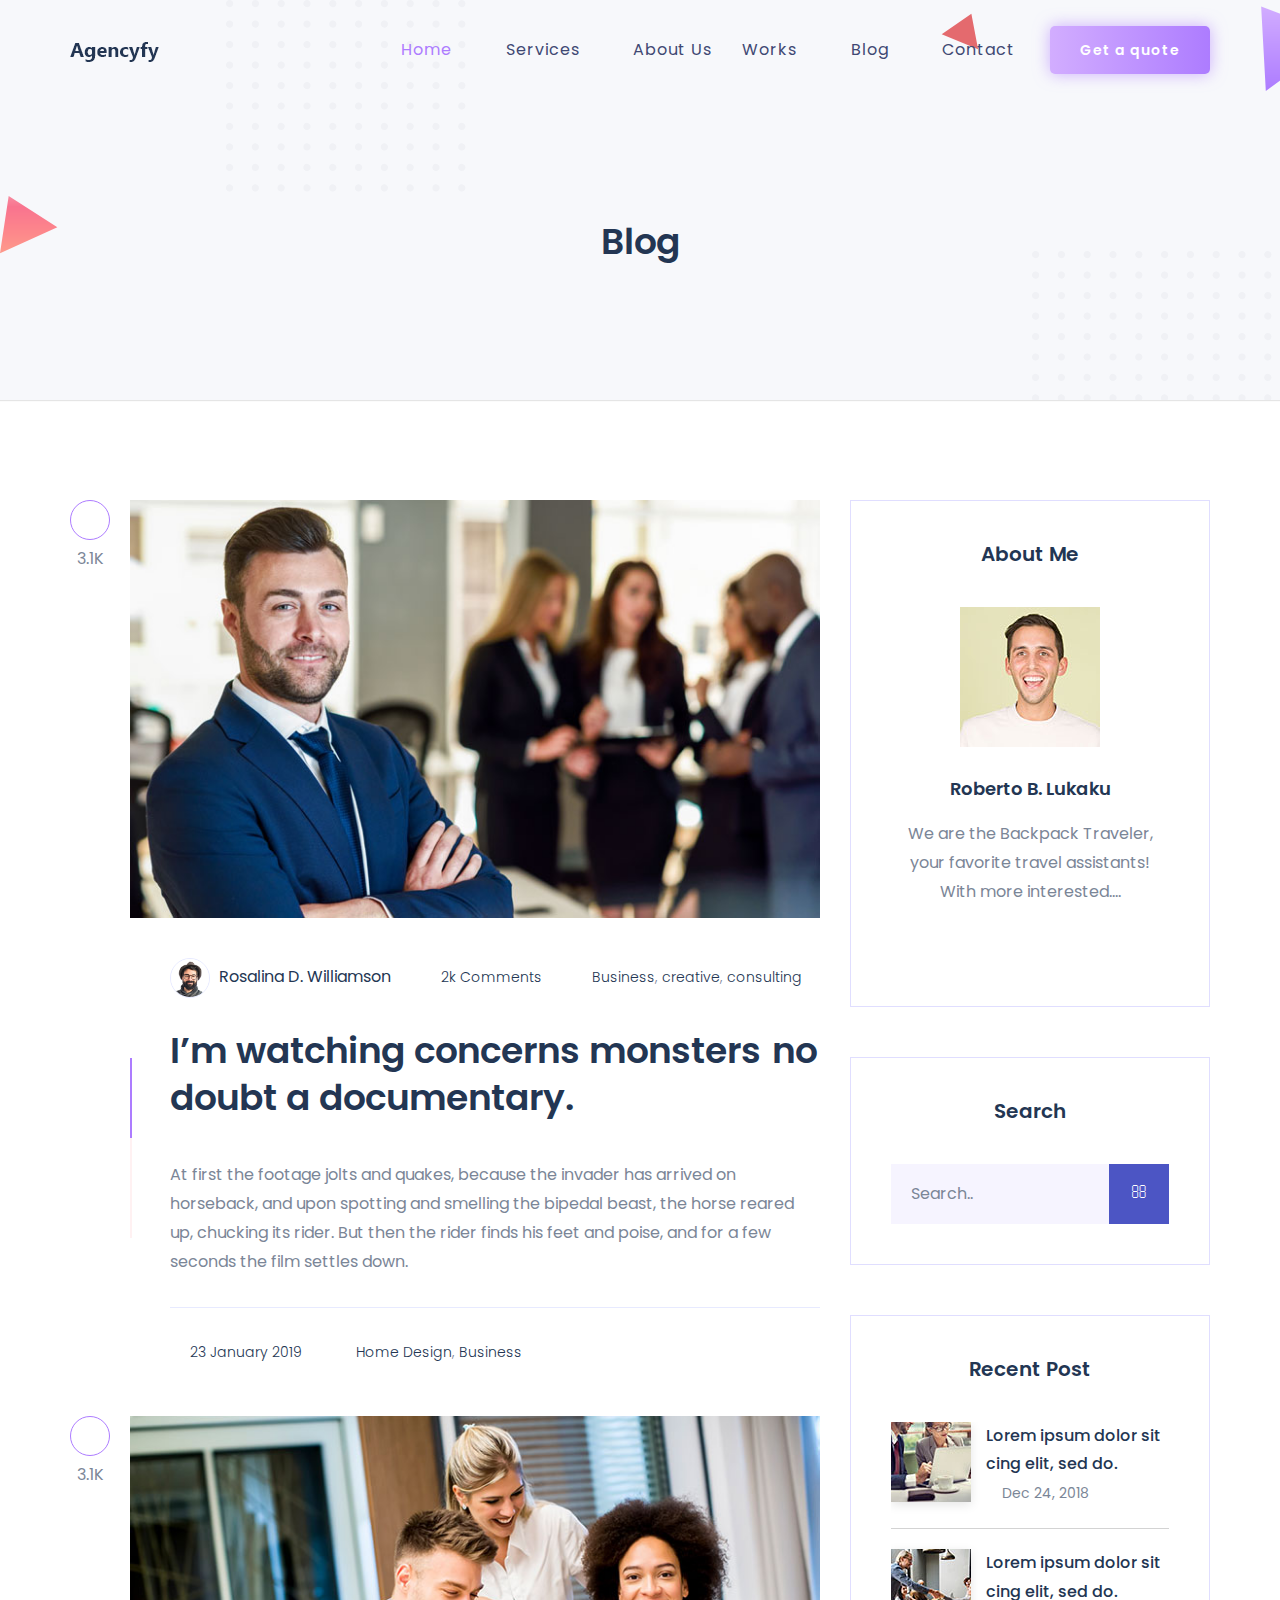
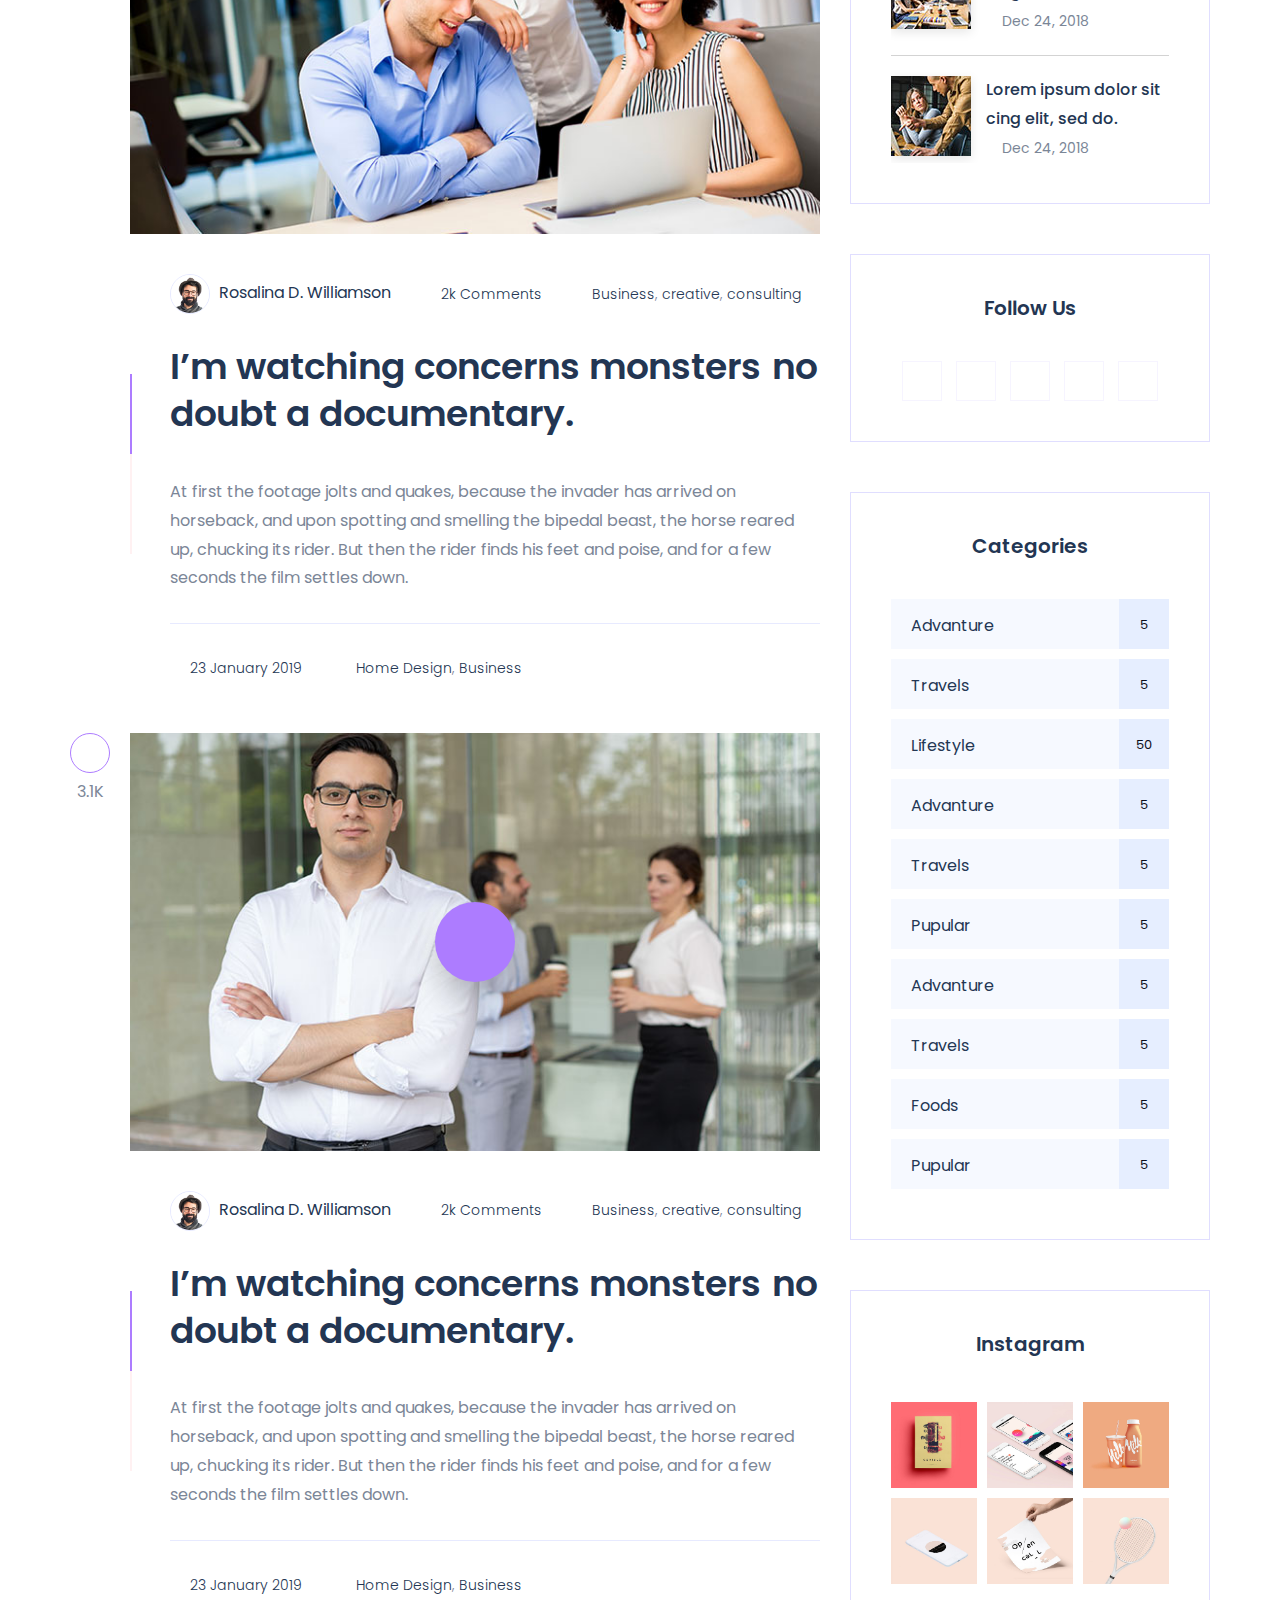
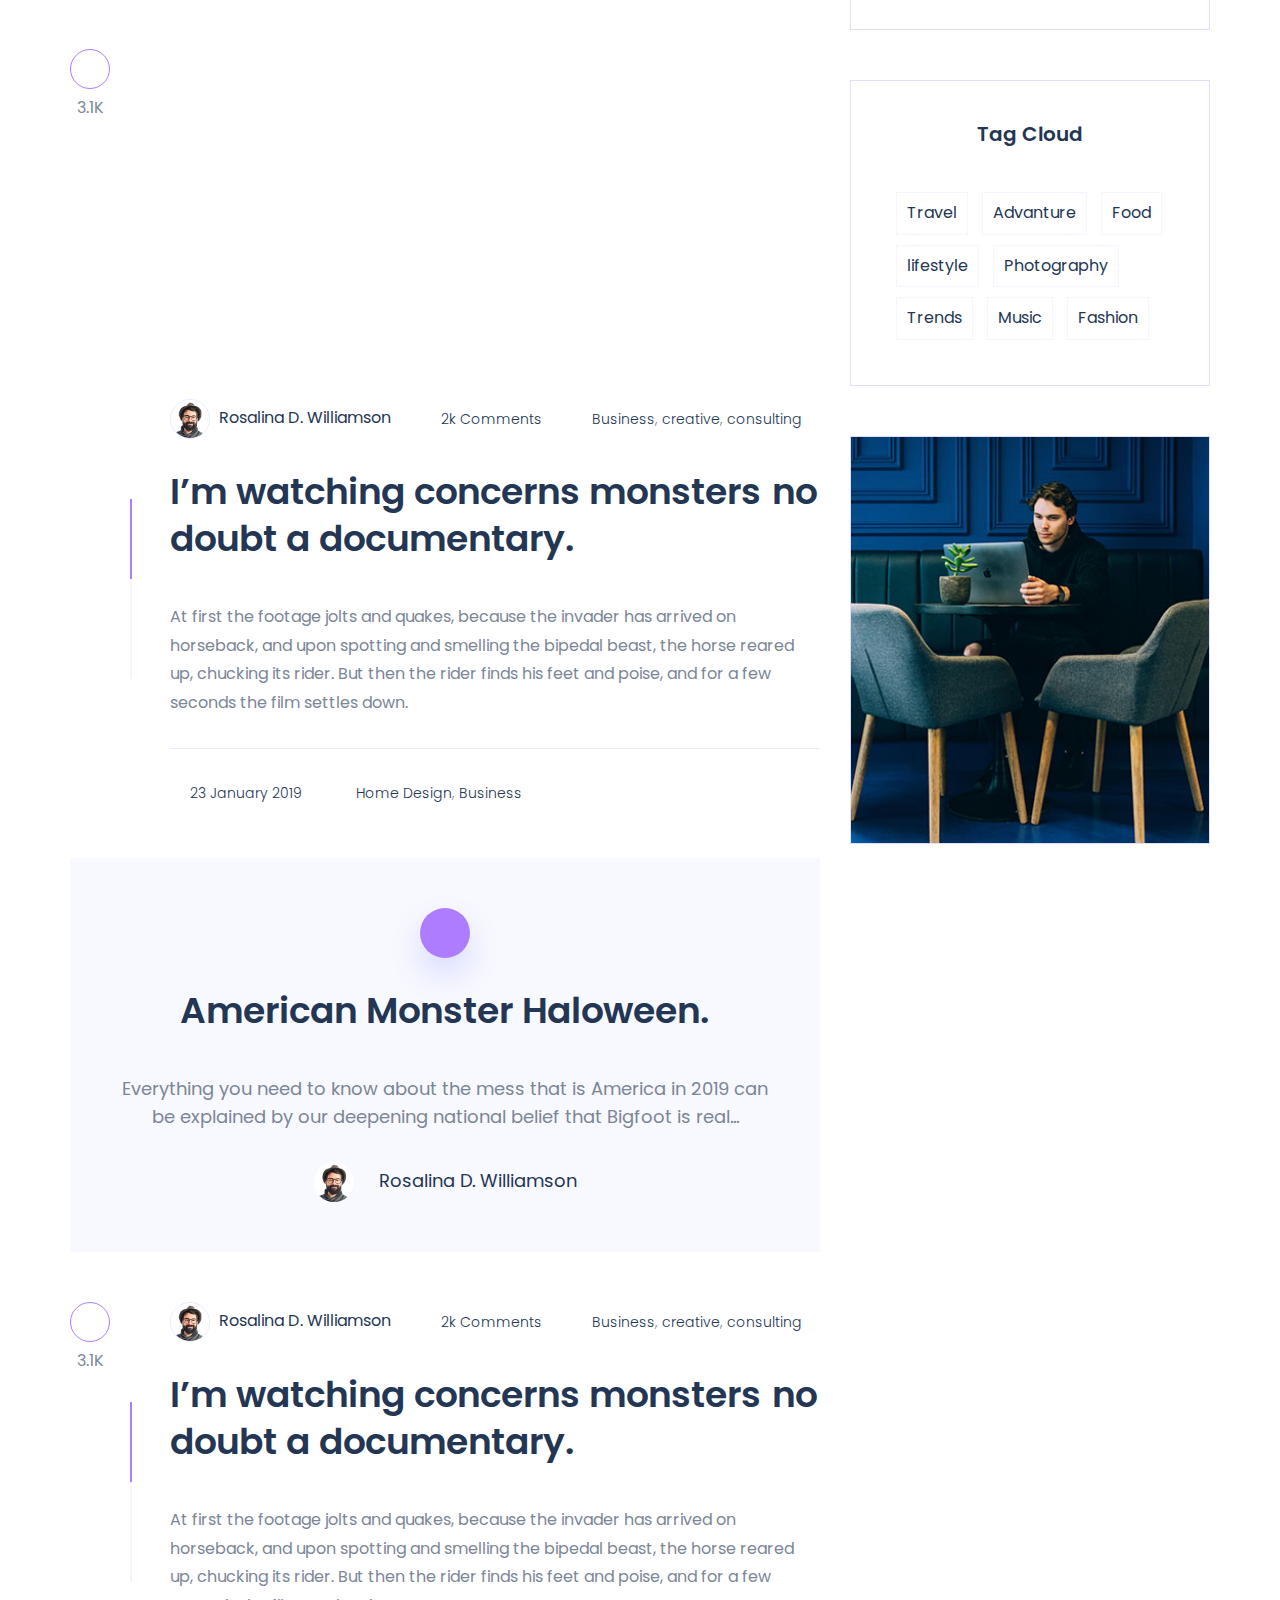
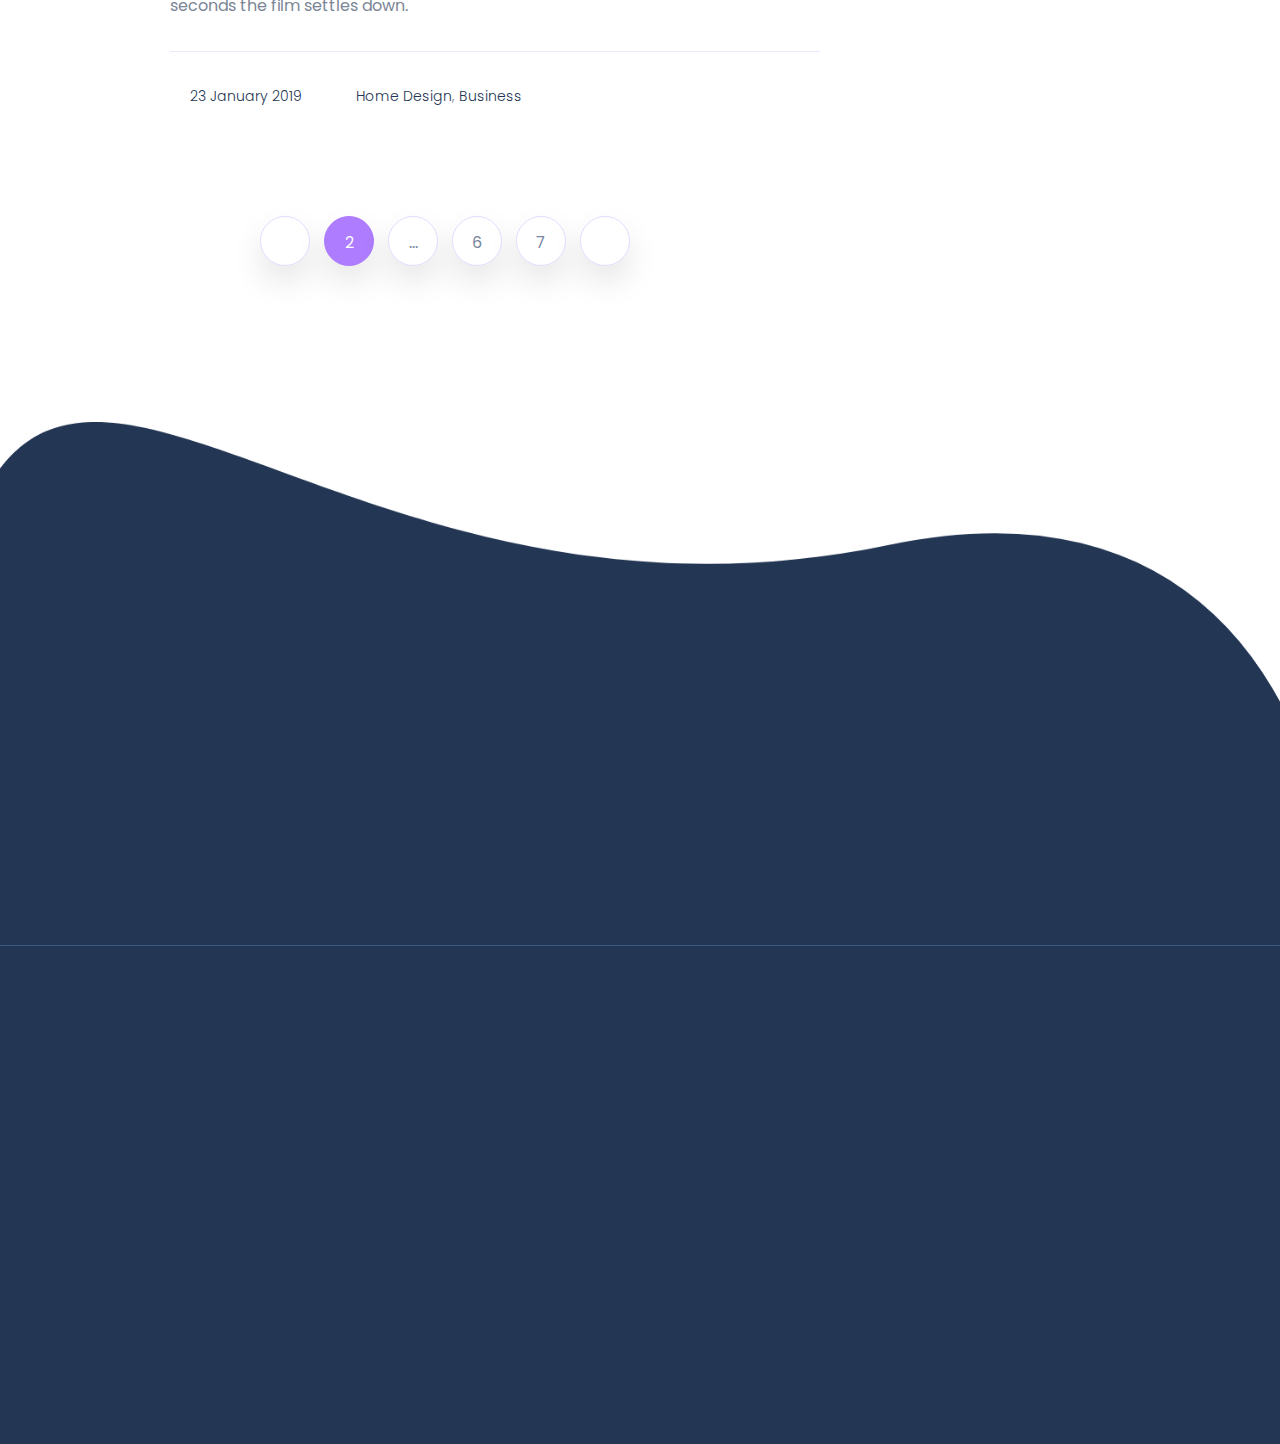
==== blog.html @ 2777ad52 "first commit" ====
<!DOCTYPE html>
<!--[if lt IE 7]>      <html class="no-js lt-ie9 lt-ie8 lt-ie7" lang=""> <![endif]-->
<!--[if IE 7]>         <html class="no-js lt-ie9 lt-ie8" lang=""> <![endif]-->
<!--[if IE 8]>         <html class="no-js lt-ie9" lang=""> <![endif]-->
<!--[if gt IE 8]><!-->
<html class="no-js" lang="zxx">
<!--<![endif]-->

<head>
    <!--====== USEFULL META ======-->
    <meta charset="UTF-8">
    <meta http-equiv="X-UA-Compatible" content="IE=edge">
    <meta name="viewport" content="width=device-width, initial-scale=1">
    <meta name="description" content="Agencyfy is a html template for agency and business consulting" />
    <meta name="keywords" content="Agency, Landing, Business, Onepage, Html" />

    <!--====== TITLE TAG ======-->
    <title>AgencyFy Agency Html5 Template</title>

    <!--====== FAVICON ICON =======-->
    <link rel="shortcut icon" type="image/ico" href="assets/img/favicon.png" />

    <!--====== STYLESHEETS ======-->
    <link href="assets/css/plugins.css" rel="stylesheet">
    <link href="assets/css/icons.css" rel="stylesheet">
    <link href="assets/css/theme.css" rel="stylesheet">
    <link href="assets/css/blog-and-pages2.css" rel="stylesheet">

    <!--====== MAIN STYLESHEETS ======-->
    <link href="style.css" rel="stylesheet">
    <link href="assets/css/responsive.css" rel="stylesheet">

    <script src="assets/js/vendor/modernizr-2.8.3.min.js"></script>
    <!--[if lt IE 9]>
        <script src="//oss.maxcdn.com/html5shiv/3.7.2/html5shiv.min.js"></script>
        <script src="//oss.maxcdn.com/respond/1.4.2/respond.min.js"></script>
        <![endif]-->
</head>

<body data-spy="scroll" data-target=".mainmenu-area" data-offset="90">

    <!--[if lt IE 8]>
        <p class="browserupgrade">You are using an <strong>outdated</strong> browser. Please <a href="http://browsehappy.com/">upgrade your browser</a> to improve your experience.</p>
    <![endif]-->

    <!--- PRELOADER -->
    <div class="preeloader">
        <div class="preloader-spinner"></div>
    </div>

    <!--SCROLL TO TOP-->
    <a href="blog.html#scroolup" class="scrolltotop"><i class="fa fa-long-arrow-up"></i></a>

    <!--START TOP AREA-->
    <header class="top-area single-page" id="home">
        <div class="header-top-area" id="scroolup">
            <!--MAINMENU AREA-->
            <div class="mainmenu-area" id="mainmenu-area">
                <div class="mainmenu-area-bg"></div>
                <nav class="navbar">
                    <div class="container">
                        <div class="navbar-header">
                            <a class="navbar-brand" href="blog.html#home"><img src="assets/img/logo.png" alt="logo"></a>
                        </div>
                        <div class="menu-warapper">
                            <div class="header-action-button hidden-sm hidden-xs">
                                <a href="blog.html#" class="get-start">Get a quote</a>
                            </div>
                            <div id="main-nav" class="stellarnav">
                                <ul id="nav" class="nav navbar-nav pull-right">
                                    <li class="active"><a href="index.html#home">Home</a>
                                        <ul>
                                            <li><a href="index.html">Home Version 1</a></li>
                                            <li><a href="index-2.html">Home Version 2</a></li>
                                            <li><a href="index-3.html">Home Version 3</a></li>
                                        </ul>
                                    </li>
                                    <li><a href="index.html#features">Services</a>
                                        <ul>
                                            <li><a href="service-details.html">Service Details</a></li>
                                        </ul>
                                    </li>
                                    <li><a href="index.html#about">About Us</a></li>
                                    <li><a href="index.html#portfolio">Works</a>
                                        <ul>
                                            <li><a href="single-portfolio.html">Portfolio Single</a></li>
                                        </ul>
                                    </li>
                                    <li><a href="blog.html">Blog</a>
                                        <ul>
                                            <li><a href="blog.html">Blog</a></li>
                                            <li><a href="single-blog.html">Single Blog</a></li>
                                        </ul>
                                    </li>
                                    <li><a href="contact.html">Contact</a></li>
                                </ul>
                            </div>
                        </div>
                    </div>
                </nav>
            </div>
            <!--END MAINMENU AREA END-->
        </div>
        <div class="barner-area">
            <div class="area-bg"></div>
            <div class="container">
                <div class="row">
                    <div class="col-md-12">
                        <div class="barner-text">
                            <h1>Blog</h1>
                        </div>
                    </div>
                </div>
            </div>
        </div>
    </header>
    <!--END TOP AREA-->

    <!--BLOG AREA-->
    <section class="content-area section-padding" id="news">
        <div class="container">
            <div class="row">
                <div class="col-md-8 col-lg-8 col-sm-12 col-xs-12">
                    <div class="single-post-item format-standard mb50">
                        <div class="post-social-share-and-like-count">
                            <div class="like-count">
                                <a href="blog.html#"><i class="fa fa-heart-o"></i></a>
                                <p>3.1K</p>
                            </div>
                            <ul>
                                <li><a class="facebook" href="blog.html#"><i class="fa fa-facebook"></i></a></li>
                                <li><a class="twitter" href="blog.html#"><i class="fa fa-twitter"></i></a></li>
                                <li><a class="youtube" href="blog.html#"><i class="fa fa-youtube"></i></a></li>
                                <li><a class="soundcloud" href="blog.html#"><i class="fa fa-soundcloud"></i></a></li>
                            </ul>
                        </div>
                        <div class="post-media">
                            <a href="single-blog.html"><img src="assets/img/blog/blog_7.jpg" alt=""></a>
                        </div>
                        <div class="post-details">
                            <div class="post-top-meta">
                                <div class="post-author">
                                    <a href="blog.html#"><img src="assets/img/blog/avatar.jpg" alt=""></a>
                                    <a href="blog.html#">Rosalina D. Williamson</a>
                                </div>
                                <div class="meta-comment-tag">
                                    <ul>
                                        <li><i class="fa fa-comments-o"></i><a href="blog.html#">2k Comments</a></li>
                                        <li><i class="fa fa-tags"></i><a href="blog.html#">Business</a>,<a href="blog.html#">creative</a>,<a href="blog.html#">consulting</a></li>
                                    </ul>
                                </div>
                            </div>
                            <h2 class="post-title"><a href="single-blog.html">I’m watching concerns monsters  no doubt a documentary.</a></h2>
                            <p>At first the footage jolts and quakes, because the invader has arrived on horseback, and upon spotting and smelling the bipedal beast, the horse reared up, chucking its rider. But then the rider finds his feet and poise, and for a few seconds the film settles down.</p>
                            <div class="post-date-and-category">
                                <ul>
                                    <li><i class="fa fa-calendar"></i> <a href="blog.html#">23 January 2019</a></li>
                                    <li><i class="fa fa-bookmark-o"></i> <a href="blog.html#">Home Design</a>,<a href="blog.html#">Business</a></li>
                                </ul>
                            </div>
                        </div>
                    </div>
                    <div class="single-post-item format-gallery mb50">
                        <div class="post-social-share-and-like-count">
                            <div class="like-count">
                                <a href="blog.html#"><i class="fa fa-heart-o"></i></a>
                                <p>3.1K</p>
                            </div>
                            <ul>
                                <li><a class="facebook" href="blog.html#"><i class="fa fa-facebook"></i></a></li>
                                <li><a class="twitter" href="blog.html#"><i class="fa fa-twitter"></i></a></li>
                                <li><a class="youtube" href="blog.html#"><i class="fa fa-youtube"></i></a></li>
                                <li><a class="soundcloud" href="blog.html#"><i class="fa fa-soundcloud"></i></a></li>
                            </ul>
                        </div>
                        <div class="post-media posts-gallery relative">
                            <a href="single-blog.html"><img src="assets/img/blog/blog_8.jpg" alt=""></a>
                            <a href="single-blog.html"><img src="assets/img/blog/blog_9.jpg" alt=""></a>
                        </div>
                        <div class="post-details">
                            <div class="post-top-meta">
                                <div class="post-author">
                                    <a href="blog.html#"><img src="assets/img/blog/avatar.jpg" alt=""></a>
                                    <a href="blog.html#">Rosalina D. Williamson</a>
                                </div>
                                <div class="meta-comment-tag">
                                    <ul>
                                        <li><i class="fa fa-comments-o"></i><a href="blog.html#">2k Comments</a></li>
                                        <li><i class="fa fa-tags"></i><a href="blog.html#">Business</a>,<a href="blog.html#">creative</a>,<a href="blog.html#">consulting</a></li>
                                    </ul>
                                </div>
                            </div>
                            <h2 class="post-title"><a href="single-blog.html">I’m watching concerns monsters  no doubt a documentary.</a></h2>
                            <p>At first the footage jolts and quakes, because the invader has arrived on horseback, and upon spotting and smelling the bipedal beast, the horse reared up, chucking its rider. But then the rider finds his feet and poise, and for a few seconds the film settles down.</p>
                            <div class="post-date-and-category">
                                <ul>
                                    <li><i class="fa fa-calendar"></i> <a href="blog.html#">23 January 2019</a></li>
                                    <li><i class="fa fa-bookmark-o"></i> <a href="blog.html#">Home Design</a>,<a href="blog.html#">Business</a></li>
                                </ul>
                            </div>
                        </div>
                    </div>
                    <div class="single-post-item format-video mb50">
                        <div class="post-social-share-and-like-count">
                            <div class="like-count">
                                <a href="blog.html#"><i class="fa fa-heart-o"></i></a>
                                <p>3.1K</p>
                            </div>
                            <ul>
                                <li><a class="facebook" href="blog.html#"><i class="fa fa-facebook"></i></a></li>
                                <li><a class="twitter" href="blog.html#"><i class="fa fa-twitter"></i></a></li>
                                <li><a class="youtube" href="blog.html#"><i class="fa fa-youtube"></i></a></li>
                                <li><a class="soundcloud" href="blog.html#"><i class="fa fa-soundcloud"></i></a></li>
                            </ul>
                        </div>
                        <div class="post-media">
                            <a href="single-blog.html"><img src="assets/img/blog/blog_10.jpg" alt=""></a>
                            <button class="post-video-popup" data-video-id="j1S66liv1t8"><i class="fa fa-play"></i></button>
                        </div>
                        <div class="post-details">
                            <div class="post-top-meta">
                                <div class="post-author">
                                    <a href="blog.html#"><img src="assets/img/blog/avatar.jpg" alt=""></a>
                                    <a href="blog.html#">Rosalina D. Williamson</a>
                                </div>
                                <div class="meta-comment-tag">
                                    <ul>
                                        <li><i class="fa fa-comments-o"></i><a href="blog.html#">2k Comments</a></li>
                                        <li><i class="fa fa-tags"></i><a href="blog.html#">Business</a>,<a href="blog.html#">creative</a>,<a href="blog.html#">consulting</a></li>
                                    </ul>
                                </div>
                            </div>
                            <h2 class="post-title"><a href="single-blog.html">I’m watching concerns monsters  no doubt a documentary.</a></h2>
                            <p>At first the footage jolts and quakes, because the invader has arrived on horseback, and upon spotting and smelling the bipedal beast, the horse reared up, chucking its rider. But then the rider finds his feet and poise, and for a few seconds the film settles down.</p>
                            <div class="post-date-and-category">
                                <ul>
                                    <li><i class="fa fa-calendar"></i> <a href="blog.html#">23 January 2019</a></li>
                                    <li><i class="fa fa-bookmark-o"></i> <a href="blog.html#">Home Design</a>,<a href="blog.html#">Business</a></li>
                                </ul>
                            </div>
                        </div>
                    </div>
                    <div class="single-post-item format-audio mb50">
                        <div class="post-social-share-and-like-count">
                            <div class="like-count">
                                <a href="blog.html#"><i class="fa fa-heart-o"></i></a>
                                <p>3.1K</p>
                            </div>
                            <ul>
                                <li><a class="facebook" href="blog.html#"><i class="fa fa-facebook"></i></a></li>
                                <li><a class="twitter" href="blog.html#"><i class="fa fa-twitter"></i></a></li>
                                <li><a class="youtube" href="blog.html#"><i class="fa fa-youtube"></i></a></li>
                                <li><a class="soundcloud" href="blog.html#"><i class="fa fa-soundcloud"></i></a></li>
                            </ul>
                        </div>
                        <div class="post-media">
                            <iframe width="100%" height="300" scrolling="no" frameborder="no" allow="autoplay" src="https://w.soundcloud.com/player/?url=https%3A//api.soundcloud.com/tracks/78726841&color=%23ff5500&auto_play=false&hide_related=false&show_comments=true&show_user=true&show_reposts=false&show_teaser=true&visual=true"></iframe>
                        </div>
                        <div class="post-details">
                            <div class="post-top-meta">
                                <div class="post-author">
                                    <a href="blog.html#"><img src="assets/img/blog/avatar.jpg" alt=""></a>
                                    <a href="blog.html#">Rosalina D. Williamson</a>
                                </div>
                                <div class="meta-comment-tag">
                                    <ul>
                                        <li><i class="fa fa-comments-o"></i><a href="blog.html#">2k Comments</a></li>
                                        <li><i class="fa fa-tags"></i><a href="blog.html#">Business</a>,<a href="blog.html#">creative</a>,<a href="blog.html#">consulting</a></li>
                                    </ul>
                                </div>
                            </div>
                            <h2 class="post-title"><a href="single-blog.html">I’m watching concerns monsters  no doubt a documentary.</a></h2>
                            <p>At first the footage jolts and quakes, because the invader has arrived on horseback, and upon spotting and smelling the bipedal beast, the horse reared up, chucking its rider. But then the rider finds his feet and poise, and for a few seconds the film settles down.</p>
                            <div class="post-date-and-category">
                                <ul>
                                    <li><i class="fa fa-calendar"></i> <a href="blog.html#">23 January 2019</a></li>
                                    <li><i class="fa fa-bookmark-o"></i> <a href="blog.html#">Home Design</a>,<a href="blog.html#">Business</a></li>
                                </ul>
                            </div>
                        </div>
                    </div>
                    <div class="single-post-item format-quote mb50">
                        <div class="post-details">
                            <div class="post-quote"><div class="fa fa-quote-left"></div></div>
                            <h2 class="post-title"><a href="single-blog.html">American Monster Haloween.</a></h2>
                            <p>Everything you need to know about the mess that is America in 2019 can be explained by our deepening national belief that Bigfoot is real...</p>
                            <div class="quote-meta">
                                <div class="quote-post-author">
                                    <a href="blog.html#"><img src="assets/img/blog/avatar.jpg" alt=""></a>
                                    <a href="blog.html#">Rosalina D. Williamson</a>
                                </div>
                            </div>
                        </div>
                    </div>
                    <div class="single-post-item format-audio mb50">
                        <div class="post-social-share-and-like-count">
                            <div class="like-count">
                                <a href="blog.html#"><i class="fa fa-heart-o"></i></a>
                                <p>3.1K</p>
                            </div>
                            <ul>
                                <li><a class="facebook" href="blog.html#"><i class="fa fa-facebook"></i></a></li>
                                <li><a class="twitter" href="blog.html#"><i class="fa fa-twitter"></i></a></li>
                                <li><a class="youtube" href="blog.html#"><i class="fa fa-youtube"></i></a></li>
                                <li><a class="soundcloud" href="blog.html#"><i class="fa fa-soundcloud"></i></a></li>
                            </ul>
                        </div>
                        <div class="post-details">
                            <div class="post-top-meta">
                                <div class="post-author">
                                    <a href="blog.html#"><img src="assets/img/blog/avatar.jpg" alt=""></a>
                                    <a href="blog.html#">Rosalina D. Williamson</a>
                                </div>
                                <div class="meta-comment-tag">
                                    <ul>
                                        <li><i class="fa fa-comments-o"></i><a href="blog.html#">2k Comments</a></li>
                                        <li><i class="fa fa-tags"></i><a href="blog.html#">Business</a>,<a href="blog.html#">creative</a>,<a href="blog.html#">consulting</a></li>
                                    </ul>
                                </div>
                            </div>
                            <h2 class="post-title"><a href="single-blog.html">I’m watching concerns monsters  no doubt a documentary.</a></h2>
                            <p>At first the footage jolts and quakes, because the invader has arrived on horseback, and upon spotting and smelling the bipedal beast, the horse reared up, chucking its rider. But then the rider finds his feet and poise, and for a few seconds the film settles down.</p>
                            <div class="post-date-and-category">
                                <ul>
                                    <li><i class="fa fa-calendar"></i> <a href="blog.html#">23 January 2019</a></li>
                                    <li><i class="fa fa-bookmark-o"></i> <a href="blog.html#">Home Design</a>,<a href="blog.html#">Business</a></li>
                                </ul>
                            </div>
                        </div>
                    </div>
                    <div class="post-pagination mb50">
                        <ul>
                            <li><a href="blog.html#"><i class="ti-angle-left"></i></a></li>
                            <li class="active"><a href="blog.html#">2</a></li>
                            <li><a href="blog.html#">...</a></li>
                            <li><a href="blog.html#">6</a></li>
                            <li><a href="blog.html#">7</a></li>
                            <li><a href="blog.html#"><i class="ti-angle-right"></i></a></li>
                        </ul>
                    </div>
                </div>
                <div class="col-md-4 col-lg-4 col-sm-12 col-xs-12">
                    <div class="widget-alt widgets-area">
                        <div class="single-widgets widget_about">
                            <h4>About Me</h4>
                            <div class="about-details">
                                <img src="assets/img/blog/about.jpg" alt="">
                                <h4>Roberto B. Lukaku</h4>
                                <p>We are the Backpack Traveler, your favorite travel assistants! With more interested....</p>
                                <ul class="social-bookmark">
                                    <li class="facebook"><a href="blog.html#"><i class="fa fa-facebook"></i></a></li>
                                    <li class="twitter"><a href="blog.html#"><i class="fa fa-twitter"></i></a></li>
                                    <li class="google-plus"><a href="blog.html#"><i class="fa fa-google-plus"></i></a></li>
                                    <li class="youtube"><a href="blog.html#"><i class="fa fa-youtube"></i></a></li>
                                    <li class="linkedin"><a href="blog.html#"><i class="fa fa-linkedin"></i></a></li>
                                </ul>
                            </div>
                        </div>
                        <div class="single-widgets widget_search">
                            <h4>Search</h4>
                            <form action="blog.html#" class="search-form">
                                <input type="search" name="search" placeholder="Search..">
                                <button type="submit"><i class="fa fa-search"></i></button>
                            </form>
                        </div>
                        <div class="single-widgets widget_post_with_thumb">
                            <h4>Recent Post</h4>
                            <ul>
                                <li><img src="assets/img/blog/thumb-4.jpg" alt="" class="alignleft"><a href="blog.html#">Lorem ipsum dolor sit cing elit, sed do.</a> <span class="post-date"><i class="fa fa-calendar-o"></i>Dec 24, 2018</span></li>
                                <li><img src="assets/img/blog/thumb-5.jpg" alt="" class="alignleft"><a href="blog.html#">Lorem ipsum dolor sit cing elit, sed do.</a> <span class="post-date"><i class="fa fa-calendar-o"></i>Dec 24, 2018</span></li>
                                <li><img src="assets/img/blog/thumb-6.jpg" alt="" class="alignleft"><a href="blog.html#">Lorem ipsum dolor sit cing elit, sed do.</a> <span class="post-date"><i class="fa fa-calendar-o"></i>Dec 24, 2018</span></li>
                            </ul>
                        </div>
                        <div class="single-widgets widget_post_share">
                            <h4>Follow Us</h4>
                            <ul>
                                <li><a href="blog.html#"><i class="fa fa-facebook"></i></a></li>
                                <li><a href="blog.html#"><i class="fa fa-twitter"></i></a></li>
                                <li><a href="blog.html#"><i class="fa fa-google-plus"></i></a></li>
                                <li><a href="blog.html#"><i class="fa fa-linkedin"></i></a></li>
                                <li><a href="blog.html#"><i class="fa fa-pinterest"></i></a></li>
                            </ul>
                        </div>
                        <div class="single-widgets widget_categories">
                            <h4>Categories</h4>
                            <ul>
                                <li><a href="blog.html#">Advanture <span>5</span></a></li>
                                <li><a href="blog.html#">Travels <span>5</span></a></li>
                                <li><a href="blog.html#">Lifestyle <span>50</span></a>
                                    <ul>
                                        <li><a href="blog.html#">Advanture <span>5</span></a></li>
                                        <li><a href="blog.html#">Travels <span>5</span></a></li>
                                        <li><a href="blog.html#">Pupular <span>5</span></a>
                                            <ul>
                                                <li><a href="blog.html#">Advanture <span>5</span></a></li>
                                                <li><a href="blog.html#">Travels <span>5</span></a></li>
                                            </ul>
                                        </li>
                                    </ul>
                                </li>
                                <li><a href="blog.html#">Foods <span>5</span></a></li>
                                <li><a href="blog.html#">Pupular <span>5</span></a></li>
                            </ul>
                        </div>
                        <div class="single-widgets widget_instagram">
                            <h4>Instagram</h4>
                            <ul>
                                <li><a href="blog.html#"><img src="assets/img/instagram/feed-1.jpg" alt=""></a></li>
                                <li><a href="blog.html#"><img src="assets/img/instagram/feed-2.jpg" alt=""></a></li>
                                <li><a href="blog.html#"><img src="assets/img/instagram/feed-3.jpg" alt=""></a></li>
                                <li><a href="blog.html#"><img src="assets/img/instagram/feed-4.jpg" alt=""></a></li>
                                <li><a href="blog.html#"><img src="assets/img/instagram/feed-5.jpg" alt=""></a></li>
                                <li><a href="blog.html#"><img src="assets/img/instagram/feed-6.jpg" alt=""></a></li>
                            </ul>
                        </div>
                        <!--<div class="single-widgets widget_tab">

                        </div>-->
                        <div class="single-widgets tagcolud">
                            <h4>Tag Cloud</h4>
                            <a href="blog.html#">Travel</a>
                            <a href="blog.html#">Advanture</a>
                            <a href="blog.html#">Food</a>
                            <a href="blog.html#">lifestyle</a>
                            <a href="blog.html#">Photography</a>
                            <a href="blog.html#">Trends</a>
                            <a href="blog.html#">Music</a>
                            <a href="blog.html#">Fashion</a>
                        </div>
                        <div class="single-widgets widget_barner">
                            <img class="width100p" src="assets/img/blog/barner.jpg" alt="">
                        </div>
                    </div>
                </div>
            </div>
        </div>
    </section>
    <!--BLOG AREA END-->

    <!--FOOER AREA-->
    <footer class="footer-area sky-gray-bg relative white padding-top" id="contact">
        <div class="area-bg"></div>
        <div class="footer-top-area section-padding">
            <div class="container">
                <div class="row">
                    <div class="col-md-10 col-lg-10 col-md-offset-1 col-lg-offset-1 col-sm-12 col-xs-12">
                        <div class="area-title text-center wow fadeIn">
                            <h4 class="sub_hidding font400">Contact Us</h4>
                            <h2>Lets create something awesome together</h2>
                        </div>
                    </div>
                </div>
                <div class="row">
                    <div class="col-md-8 col-lg-8 col-md-offset-2 col-lg-offset-2 col-sm-12 col-xs-12 sm-center xs-center">
                        <div class="subscriber-form-area wow fadeIn">
                            <!--<form action="#" class="subscriber-form mb100">
                                <input type="email" name="email" id="email" placeholder="Email Address">
                                <button type="submit">Subscribe</button>
                            </form>-->
                            <form id="mc-form" class="subscriber-form">
                                <label class="mt10" for="mc-email"></label>
                                <input type="email" id="mc-email" placeholder="email@example.com">
                                <button type="submit" class="read-more">Subscribe</button>
                            </form>
                        </div>
                    </div>
                </div>
            </div>
        </div>
        <div class="footer-separator"></div>
        <div class="footer-bottom-area padding-top">
            <div class="container">
                <div class="row">
                    <div class="col-md-3 col-lg-3 col-sm-6 col-xs-12">
                        <div class="single-footer-widget wow fadeIn">
                            <div class="footer-logo mb50">
                                <a href="blog.html#"><img src="assets/img/logo-white.png" alt=""></a>
                            </div>
                            <p>Lorem ipsum dolor sit amet, consectetur adipisicing elit. Aperiam velit sequi labore.</p>
                        </div>
                    </div>
                    <div class="col-md-3 col-lg-3 col-sm-6 col-xs-12">
                        <div class="single-footer-widget wow fadeIn">
                            <h3>Pages</h3>
                            <ul>
                                <li><a href="blog.html#">How to work</a></li>
                                <li><a href="blog.html#">About us</a></li>
                                <li><a href="blog.html#">Contact us</a></li>
                                <li><a href="blog.html#">Media</a></li>
                            </ul>
                        </div>
                    </div>
                    <div class="col-md-3 col-lg-3 col-sm-6 col-xs-12">
                        <div class="single-footer-widget wow fadeIn">
                            <h3>Service</h3>
                            <ul>
                                <li><a href="blog.html#">Content Writing</a></li>
                                <li><a href="blog.html#">Link Building</a></li>
                                <li><a href="blog.html#">Keyword Planning</a></li>
                                <li><a href="blog.html#">Website analysis</a></li>
                                <li><a href="blog.html#">Content Optimization</a></li>
                            </ul>
                        </div>
                    </div>
                    <div class="col-md-3 col-lg-3 col-sm-6 col-xs-12">
                        <div class="single-footer-widget wow fadeIn">
                            <h3>Follow Us On</h3>
                            <div class="footer-social-bookmark">
                                <ul class="social-bookmark">
                                    <li><a href="blog.html#"><i class="fa fa-facebook"></i></a></li>
                                    <li><a href="blog.html#"><i class="fa fa-twitter"></i></a></li>
                                    <li><a href="blog.html#"><i class="fa fa-linkedin"></i></a></li>
                                    <li><a href="blog.html#"><i class="fa fa-pinterest"></i></a></li>
                                    <li><a href="blog.html#"><i class="fa fa-google-plus"></i></a></li>
                                </ul>
                            </div>
                        </div>
                    </div>
                </div>
                <div class="row">
                    <div class="col-md-12 col-lg-12 col-sm-12 col-xs-12">
                        <div class="footer-copyright text-center wow fadeIn mt50">
                            <p>Copyright &copy; <a href="http://themeforest.net/user/QuomodoTheme"> QuomodoTheme</a> All Right Reserved.</p>
                        </div>
                    </div>
                </div>
            </div>
        </div>
    </footer>
    <!--FOOER AREA END-->  
    
    <!--====== SCRIPTS JS ======-->
    <script src="assets/js/vendor/jquery-1.12.4.min.js"></script>
    <script src="assets/js/vendor/bootstrap.min.js"></script>

    <!--====== PLUGINS JS ======-->
    <script src="assets/js/vendor/jquery.easing.1.3.js"></script>
    <script src="assets/js/vendor/jquery-migrate-1.2.1.min.js"></script>
    <script src="assets/js/vendor/jquery.appear.js"></script>
    <script src="assets/js/owl.carousel.min.js"></script>
    <script src="assets/js/waypoints.min.js"></script>
    <script src="assets/js/jquery.counterup.min.js"></script>
    <script src="assets/js/wow.min.js"></script>
    <script src="assets/js/venobox.min.js"></script>
    <script src="assets/js/jquery-modal-video.min.js"></script>

    <script src="assets/js/stellarnav.min.js"></script>
    <script src="assets/js/placeholdem.min.js"></script>
    <script src="assets/js/jquery.ajaxchimp.js"></script>
    <script src="assets/js/jquery.sticky.js"></script>
    <script src="assets/js/tilt.jquery.min.js"></script>
    <script src="assets/js/ResizeSensor.min.js"></script>
    <script src="assets/js/theia-sticky-sidebar.min.js"></script>

    <!--===== ACTIVE JS=====-->
    <script src="assets/js/main.js"></script>
    <script>
        jQuery(document).ready(function() {
            jQuery('.content-area .col-md-8, .content-area .col-md-4').theiaStickySidebar({
                additionalMarginTop: 30
            });
        });
    </script>
</body>

</html>
---- assets/css/plugins.css ----
/*--------------------------------------------------------------------------------------
Name: QuomodoTheme FRAMEWORK.
Theme URI: http://quomodosoft.com
Author URI: http://quomodosoft.com
Description: 100% Responsive, Highly Customizable, SEO Friendly CSS Framework Useing Twitter Bootstrap Latest.
Author: QuomodoTheme
Version: 1.0
----------------------------------------------------------------------------------------
                                PLUGINS CSS FILES INDEX
========================================================================================
    1. BASE CSS
----------------------------------------------------------------------------------------*/

@import url("plugins/normalize.css");
@import url("plugins/animate.css");
@import url("plugins/venobox.css");
@import url("plugins/modal-video.min.css");
@import url("plugins/owl.carousel.css");
@import url("plugins/stellarnav.min.css");
@import url("plugins/bootstrap.min.css");
---- assets/css/icons.css ----
/*--------------------------------------------------------------------------------------
Name: QuomodoTheme FRAMEWORK.
Theme URI: http://quomodosoft.com
Author URI: http://quomodosoft.com
Description: 100% Responsive, Highly Customizable, SEO Friendly CSS Framework Useing Twitter Bootstrap Latest.
Author: QuomodoTheme
Version: 1.0
----------------------------------------------------------------------------------------
                                ICONS CSS FILES INDEX
========================================================================================
    1. GOOGLE METERIAL ICON
    2. FONT AWESOME ICON
    3. FLAT ICON
    4. THEMEFY ICON
    5. LENEA ICON
    6. BECON ICON
    7. ICOFONT ICON
----------------------------------------------------------------------------------------*/

@import url("icons/material-icons.css");
@import url("icons/font-awesome.min.css");
@import url("icons/bicon.min.css");
@import url("icons/themify-icons.css");
@import url("icons/icofont.css");

@import url("icons/Flaticon-interaction.css");
@import url("icons/Flaticon-essential.css");

@import url("icons/Flaticon-SEO.css");
@import url("icons/Flaticon-web.css");
@import url("icons/Flaticon-web2.css");
@import url("icons/Flaticon-graphic.css");
---- assets/css/theme.css ----
/*--------------------------------------------------------------------------------------
                                CORE CSS FILES INDEX
========================================================================================
    1. TEXT TYPOGRAPHY CSS
    2. MARGIN CSS
    3. PADDING CSS
    4. BACKGROUND CSS
    5. COLOR CSS
    6. BORDER CSS
    7. SHADOW CSS
    8. BEFORE AFTER CSS
    9. MENU CSS
    10. FORM & INPUT CSS
    11. AREA BG CSS
    12. AREA TITLE CSS
    13. HOVER CSS
    14. HOME AREA CSS
    15. HOME SLIDER CSS
    16. BOX CSS
    17. TEAM CSS
    18. SCREENSHOT CSS
    19. BLOG CSS
    20. WIDGETS CSS
    21. SINGLE PAGE CSS
----------------------------------------------------------------------------------------*/

@import url("core/text-typography.css");
@import url("core/default.css");
@import url("core/margin.css");
@import url("core/padding.css");
@import url("core/background.css");
@import url("core/color.css");
@import url("core/border.css");
@import url("core/shadow.css");
@import url("core/before-after.css");
@import url("core/menu.css");
@import url("core/form-and-input.css");
@import url("core/area-bg.css");
@import url("core/area-title.css");
@import url("core/hover.css");
@import url("core/home-area.css");
@import url("core/slider-area.css");
@import url("core/box.css");
@import url("core/screenshot.css");
@import url("core/blog.css");
@import url("core/widgets.css");
@import url("core/single-page.css");
---- assets/css/blog-and-pages2.css ----
/*-----------------
    PAGE BARNER
------------------*/

.top-area.single-page {
    -webkit-box-shadow: 0 1px 1px rgba(0, 0, 0, 0.1);
    box-shadow: 0 1px 1px rgba(0, 0, 0, 0.1);
    height: auto;
}

.page-barner-area {
    -webkit-box-align: center;
    -ms-flex-align: center;
    align-items: center;
    display: -webkit-box;
    display: -ms-flexbox;
    display: flex;
    height: 100%;
    width: 100%;
    position: relative;
}

@media (min-width: 768px) and (max-width: 991px) {
    .barner-area-bg {
        background-position: center center !important;
    }
}

@media only screen and (max-width: 767px) {
    .barner-area-bg {
        background-position: center center !important;
    }
}

/* --------------------------
    4. BARNER AREA
----------------------------- */

.barner-area {
    -webkit-box-align: center;
    -ms-flex-align: center;
    align-items: center;
    display: -webkit-box;
    display: -ms-flexbox;
    display: flex;
    height: 400px;
    width: 100%;
    position: relative;
    /*padding-top: 100px;*/
}

.barner-area-bg {
    background-position: center center;
    background-repeat: no-repeat;
    background-size: cover;
    height: 100%;
    left: 0;
    position: absolute;
    top: 0;
    width: 100%;
}

.barner-area-bg::after {
    background: #17181d none repeat scroll 0 0;
    content: "";
    height: 100%;
    left: 0;
    opacity: 0.6;
    position: absolute;
    top: 0;
    width: 100%;
}
.breadcrumb{
    padding: 0;
}
.breadcumb {
    font-size: 12px;
    font-weight: 600;
    letter-spacing: 2px;
    text-transform: uppercase;
}

.breadcumb a span {
    color: #ffffff;
    transition: all 0.3s ease 0s;
}

.breadcumb a:hover span,
.breadcumb span {
    color: #AD7CFF;
    margin: 0 3px;
    display: inline-block;
}

.info {
    list-style: outside none none;
    margin: 0;
    padding: 0;
}

.info li {
    display: inline-block;
    margin-right: 15px;
}

.info li:last-child {
    margin-right: 0;
}

@media only screen and (min-width: 1920px) {
    .barner-area {
        height: 500px;
    }
}

@media only screen and (min-width: 992px) and (max-width: 1200px) {}

@media (min-width: 768px) and (max-width: 991px) {}

@media only screen and (max-width: 767px) {}

@media only screen and (min-width: 480px) and (max-width: 767px) {}

/*==============================================
        BLOG POSTS
===============================================*/
.single-post-item {
    position: relative;
    padding-left: 60px;
    position: relative;
}

.single-post-item ul {
    list-style: outside none none;
    margin: 0;
    padding: 0;
}

.single-post-item .post-top-meta img {
    border: 1px solid #e7eaff;
    border-radius: 50%;
    height: 40px;
    margin-bottom: 0;
    margin-right: 5px;
    margin-top: 0;
    width: 40px;
}

.single-post-item .meta-comment-tag {
    font-size: 14px;
}

.single-post-item .meta-comment-tag ul {
    list-style: outside none none;
    margin: 0;
    padding: 0;
}

.single-post-item .meta-comment-tag ul li {
    display: inline-block;
    margin-left: 30px;
}

.single-post-item .meta-comment-tag ul li a {
    display: inline-block;
    margin-left: 5px;
}

.single-post-item .post-top-meta {
    margin-bottom: 30px;
}

.single-post-item .post-top-meta > div {
    display: inline-block;
}

.meta-comment-tag {
    font-weight: 300;
}

.post-date-and-category {
    border-top: 1px solid #e7eaff;
    font-size: 14px;
    font-weight: 300;
    margin-top: 30px;
    padding-top: 30px;
}

.post-date-and-category ul {
    list-style: outside none none;
    margin: 0;
    padding: 0;
}

.post-date-and-category ul li {
    display: inline-block;
    margin-right: 30px;
}

.post-date-and-category ul li a {
    margin-left: 5px;
}

.single-post-item .post-top-meta .post-author a,
.single-post-item h2 a {
    color: #233653;
}

.single-post-item .post-top-meta .post-author a:hover,
.single-post-item h2 a:hover {
    color: #AD7CFF;
}

.post-social-share-and-like-count .like-count a {
    border: 1px solid;
    border-radius: 50%;
    color: #AD7CFF;
    display: block;
    height: 40px;
    padding-top: 7px;
    text-align: center;
    width: 40px;
    margin-bottom: 5px;
}

.post-social-share-and-like-count .like-count a:hover {
    background: #AD7CFF none repeat scroll 0 0;
    border-color: #AD7CFF;
    color: #ffffff;
}

.post-social-share-and-like-count .like-count {
    margin-bottom: 10px;
    text-align: center;
}

.post-social-share-and-like-count {
    left: 0;
    position: absolute;
    top: 0;
}

.post-social-share-and-like-count ul {
    list-style: outside none none;
    margin: 0;
    padding: 0;
}

.post-social-share-and-like-count ul li {
    display: block;
}

.post-social-share-and-like-count ul li a {
    border-radius: 50%;
    display: block;
    height: 40px;
    margin-bottom: 5px;
    padding-top: 7px;
    text-align: center;
    width: 40px;
}

.post-social-share-and-like-count ul li a.facebook {
    color: #3b5999;
}

.post-social-share-and-like-count ul li a.twitter {
    color: #55acee;
}

.post-social-share-and-like-count ul li a.youtube {
    color: #cd201f;
}

.post-social-share-and-like-count ul li a.soundcloud {
    color: #ff3300;
}

.post-social-share-and-like-count ul li a:hover {
    background: #AD7CFF none repeat scroll 0 0;
    -webkit-box-shadow: 0 16px 32px rgba(83, 104, 253, .2);
    box-shadow: 0 16px 32px rgba(83, 104, 253, .2);
    color: #ffffff;
}

.single-post-item .post-media {
    margin-bottom: 40px;
    position: relative;
}

.single-post-item .post-details {
    padding-left: 40px;
    position: relative;
}

.single-post-item .post-details::before {
    background: #fff1f2 none repeat scroll 0 0;
    content: "";
    height: 180px;
    left: 0;
    position: absolute;
    top: 100px;
    width: 2px;
}

.single-post-item .post-details::after {
    background: #AD7CFF none repeat scroll 0 0;
    content: "";
    height: 80px;
    left: 0;
    position: absolute;
    top: 100px;
    width: 2px;
}

.post-title {
    font-size: 36px;
    margin-bottom: 40px;
}

/*==============================
    POST FORMATS
================================*/
/*------ FORMAT GALLERY ------*/

.format-gallery .owl-carousel .owl-item img {
    max-width: 100%;
    width: auto;
}

.format-gallery .owl-carousel .owl-nav > div {
    background: #ffffff none repeat scroll 0 0;
    border-radius: 50%;
    -webkit-box-shadow: 0 16px 32px rgba(0, 0, 0, 0.2);
    box-shadow: 0 16px 32px rgba(0, 0, 0, 0.2);
    color: #0a0c19;
    height: 60px;
    left: 60px;
    opacity: 0;
    padding-top: 17px;
    position: absolute;
    text-align: center;
    top: 50%;
    -webkit-transform: translateY(-50%);
    transform: translateY(-50%);
    -webkit-transition: all 0.3s ease 0s;
    transition: all 0.3s ease 0s;
    width: 60px;
}

.format-gallery .owl-carousel .owl-nav > div:hover {
    background: #AD7CFF;
    color: #ffffff;
}

.format-gallery .owl-carousel .owl-nav > div.owl-next {
    left: auto;
    right: 60px;
}

.format-gallery .owl-carousel:hover .owl-nav > div.owl-next {
    opacity: 1;
    right: 20px;
    visibility: visible;
}

.format-gallery .owl-carousel:hover .owl-nav > div.owl-prev {
    left: 20px;
    opacity: 1;
    visibility: visible;
}

.format-gallery .owl-carousel .owl-dots {
    position: absolute;
    right: 20px;
    bottom: 20px;
}

.format-gallery .owl-carousel .owl-dots > div {
    display: inline-block;
    width: 20px;
    height: 10px;
    border-radius: 3px;
    transition: 0.3s;
    background: #fff;
}

.format-gallery .owl-carousel .owl-dots > div.active {
    background: #AD7CFF;
    width: 30px;
}

/*------- FORMAT VIDEO ------*/
.format-video .post-video-popup {
    left: 50%;
    position: absolute;
    top: 50%;
    -webkit-transform: translateX(-50%) translateY(-50%);
    transform: translateX(-50%) translateY(-50%);
}

.post-video-popup {
    background: #AD7CFF none repeat scroll 0 0;
    border-radius: 50%;
    box-shadow: 0 16px 32px rgba(0, 0, 0, 0.2);
    color: #ffffff;
    cursor: pointer;
    font-size: 18px;
    height: 80px;
    line-height: 1;
    margin-right: 30px;
    padding-left: 10px;
    padding-top: 2px;
    position: relative;
    text-align: center;
    transition: all 0.3s ease 0s;
    width: 80px;
    border: 0;
}

.post-video-popup:hover {
    background: #ffffff none repeat scroll 0 0;
    color: #AD7CFF;
    box-shadow: 0 0 0 20px rgba(255, 255, 255, .3);
}

.format-video .post-video-popup {
    left: 50%;
    position: absolute;
    top: 50%;
    -webkit-transform: translateX(-50%) translateY(-50%);
    transform: translateX(-50%) translateY(-50%);
}

/*------- FORMAT QUOTE --------*/
.single-post-item.format-quote {
    background: #f8f8ff;
    font-size: 18px;
    padding: 50px;
    text-align: center;
}

.format-quote .post-details {
    padding: 0;
}

.format-quote .post-details::before,
.format-quote .post-details::after {
    display: none;
}

.quote-meta {
    margin-top: 30px;
    font-size: 18px;
}

.quote-post-author img {
    width: 40px;
    height: 40px;
    border-radius: 50%;
    margin-right: 20px;
}

.post-quote {
    background: #AD7CFF none repeat scroll 0 0;
    border-radius: 50%;
    -webkit-box-shadow: 0 16px 32px rgba(83, 104, 253, .2);
    box-shadow: 0 16px 32px rgba(83, 104, 253, .2);
    color: #ffffff;
    height: 50px;
    margin: 0 auto 30px;
    padding-top: 11px;
    width: 50px;
}

/*-------------------------
    POSTS PAGE PAGINATION
---------------------------*/

.post-pagination {
    padding-top: 50px;
    text-align: center;
}

.post-pagination ul {
    list-style: outside none none;
    margin: 0;
    padding: 0;
}

.post-pagination ul li {
    -webkit-box-align: center;
    -ms-flex-align: center;
    align-items: center;
    background: #ffffff none repeat scroll 0 0;
    border-radius: 50%;
    display: -webkit-inline-box;
    display: -ms-inline-flexbox;
    display: inline-flex;
    margin: 5px;
    place-content: center;
    text-align: center;
}

.post-pagination ul li a {
    background: #ffffff none repeat scroll 0 0;
    border: 1px solid #e0deff;
    border-radius: 50%;
    -webkit-box-shadow: 0 16px 32px rgba(0, 0, 0, 0.1);
    box-shadow: 0 16px 32px rgba(0, 0, 0, 0.1);
    color: #7886a0;
    display: block;
    height: 50px;
    padding-top: 12px;
    width: 50px;
}

.post-pagination ul li a:hover,
.post-pagination ul li.active a {
    background: #AD7CFF;
    color: #ffffff;
    border-color:#AD7CFF;
}

/*--------------------------
    SINGLE POST DETAILS
---------------------------*/
.single .single-post-item{
    padding-left: 0;
}
.single .post-details:before,
.single .post-details:after{
    display: none;
}
.single .post-details {
    background: rgba(0, 0, 0, 0) none repeat scroll 0 0;
    margin: 0;
}

.single .post-details p {
    margin-bottom: 20px;
}

.single .post-details p:last-of-type {
    margin-bottom: 0;
}

.single .post-details img {
    margin-bottom: 30px;
}

.single .post-details img:last-of-type {
    margin-bottom: 0;
}

.single .single-post-item .post-details > p:first-of-type::first-letter {
    color: #AD7CFF;
    float: left;
    font-size: 90px;
    font-weight: 600;
    margin-right: 10px;
    line-height: 1;
}

.post-details blockquote {
    border-radius: 10px;
    line-height: 1.8;
    margin-bottom: 30px;
    margin-top: 31px;
    padding: 110px 30px 30px;
    position: relative;
    text-align: center;
    background: #f3f5ff url("../img/blog/quote_bg.png") no-repeat scroll 95% center;
    border: 0 none;
    margin: 50px 0;
    padding: 50px;
}

.post-details blockquote h2 {
    letter-spacing: 1px;
    line-height: 1.6;
    margin-top: 20px;
    text-transform: capitalize;
}

.post-bottom-meta {
    margin-top: 50px;
    margin-bottom: 50px;
    overflow: hidden;
}

.post-share {
    float: right;
    text-align: right;
}

.post-tags {
    float: left;
}

.post-share h4,
.post-share ul,
.post-tags h4,
.post-tags ul {
    display: block;
}

.post-share h4,
.post-tags h4 {
    letter-spacing: 2px;
    margin-bottom: 30px;
    display: block;
}

.post-share li,
.post-tags li {
    display: inline-block;
}

.post-share li a {
    display: block;
    height: 35px;
    padding-top: 5px;
    text-align: center;
    width: 35px;
    color: #b5becc;
    margin-left: 10px;
    text-align: center;
    width: 30px;
}

.post-share li a:hover {
    color: #AD7CFF;
}

.post-tags li a {
    display: block;
    font-size: 14px;
    margin-right: 5px;
}

/*----------------------------
    SINGLE PAGE NAVIGATION
----------------------------*/
.single-post-pagination {
    border-bottom: 1px solid #e1e6ff;
    border-top: 1px solid #e1e6ff;
    overflow: hidden;
    padding-bottom: 50px;
    padding-top: 50px;
    position: relative;
}

.sigle-page-nvaigation {
    margin-top: 50px;
    position: relative;
    z-index: 9;
}

.sigle-page-nvaigation::after {
    background: #000000 none repeat scroll 0 0;
    content: "";
    display: block;
    height: 1px;
    opacity: 0.3;
    position: absolute;
    top: 50%;
    -webkit-transform: translateY(-50%);
    transform: translateY(-50%);
    width: 100%;
    z-index: -1;
}

.sigle-page-nvaigation ul {
    list-style: outside none none;
    margin: 0;
    overflow: hidden;
    padding: 0;
}

.sigle-page-nvaigation ul li {
    overflow: hidden;
}

.sigle-page-nvaigation ul li:first-child {
    float: left;
}

.sigle-page-nvaigation ul li:last-child {
    float: right;
}

.sigle-page-nvaigation ul li a {
    background: #f4f4f4 none repeat scroll 0 0;
    border: 1px solid #d1d1d1;
    border-radius: 5px;
    display: block;
    height: 40px;
    letter-spacing: 1px;
    padding: 7px 20px;
    text-transform: capitalize;
}

.sigle-page-nvaigation ul li a:hover {
    background: #AD7CFF none repeat scroll 0 0;
    border-color: #AD7CFF;
    color: #fff;
}

/*---------------------------
    SINGLE POST NAVGATION
-----------------------------*/
.single-post-navigation {
    border: 2px solid #E7E1FF;
    overflow: hidden;
    padding: 30px;
    position: relative;
}

.single-post-navigation-center-grid {
    font-size: 50px;
    left: 50%;
    position: absolute;
    top: 50%;
    -webkit-transform: translateX(-50%) translateY(-50%);
    transform: translateX(-50%) translateY(-50%);
}

.single-post-navigation-center-grid a {
    color: #f0f1ff;
}

.single-post-navigation-center-grid a:hover,
.single-post-navigation-center-grid a:focus {
    color: #AD7CFF;
}

.prev-post {
    float: left;
    max-width: 50%;
}

.next-post {
    float: right;
    text-align: right;
    max-width: 50%;
}

.prev-post a,
.next-post a {
    display: -webkit-box;
    display: -ms-flexbox;
    display: flex;
    position: relative;
}

.next-post .arrow-link,
.prev-post .arrow-link {
    position: absolute;
}

.next-post .arrow-link {
    left: 0;
    top: 50%;
}

.prev-post .arrow-link,
.next-post .arrow-link {
    left: 0;
    opacity: 0;
    top: 50%;
    -webkit-transform: translateY(-50%);
    transform: translateY(-50%);
    -webkit-transition: all 0.6s ease 0s;
    transition: all 0.6s ease 0s;
}

.post-pagination h3 {
    line-height: 1;
    margin: 5px 0 0;
}

.next-post .arrow-link {
    left: auto;
    right: 0;
}

.prev-post:hover .arrow-link {
    opacity: 1;
}

.next-post:hover .arrow-link {
    opacity: 1;
}

.title-with-link {
    -webkit-transition: 0.3s;
    transition: 0.3s;
}

.title-with-link span {
    font-size: 14px;
    letter-spacing: 1px;
    text-transform: uppercase;
}

.prev-post:hover a .title-with-link {
    -webkit-transform: translateX(-30px);
    transform: translateX(30px);
}

.next-post:hover a .title-with-link {
    -webkit-transform: translateX(30px);
    transform: translateX(-30px);
}


@media (min-width: 768px) and (max-width: 991px) {

    .prev-post,
    .next-post {
        display: inline-block;
    }

    .prev-post h3,
    .next-post h3 {
        display: none;
    }

    .single-post-navigation {
        padding: 20px;
    }
}

@media only screen and (max-width: 767px) {

    .prev-post,
    .next-post {
        display: inline-block;
        width: 30%;
    }

    .prev-post h3,
    .next-post h3 {
        display: none;
    }

    .single-post-navigation {
        padding: 20px;
    }
}


/*----------------------
    RELATED POST
-----------------------*/
.related-post-warapper {
    border-bottom: 1px solid #e1e6ff;
    margin-top: 50px;
}

.related-post {
    margin-top: 50px;
    padding-bottom: 50px;
}

.single-related-post {
    position: relative;
}

.single-related-post img {
    width: 100%;
}

.related-details {
    background: rgba(0, 0, 0, 0.8) none repeat scroll 0 0;
    color: #bcc6d9;
    display: -webkit-box;
    display: -ms-flexbox;
    display: flex;
    -webkit-box-orient: vertical;
    -webkit-box-direction: normal;
    -ms-flex-direction: column;
    flex-direction: column;
    height: 100%;
    -webkit-box-pack: end;
    -ms-flex-pack: end;
    justify-content: end;
    left: 0;
    padding: 30px;
    position: absolute;
    top: 0;
}

.related-details a {
    color: #bcc6d9;
}

.related-details a:hover {
    color: #ffffff;
}

/*-----------------------------
    POST AUTHOR
----------------------------*/
.posts-author {
    border: 1px solid #e1e6ff;
    margin-top: 50px;
    overflow: hidden;
    padding: 30px;
}

.writen-by {
    color: #AD7CFF;
    letter-spacing: 1px;
    text-transform: uppercase;
}

/*-------------------
    COMMENTS LIST
--------------------*/
.comment-area {
    border-top: 1px solid #e1e6ff;
    margin-top: 50px;
}

.all-comments {
    margin-top: 50px;
}

.comment-list {
    margin-top: 50px;
}

.comment-list ul {
    margin: 0;
    padding: 0;
    list-style: none;
}

.single-comment {
    border-top: 1px solid #e1e6ff;
    margin-top: 50px;
    padding-left: 100px;
    padding-top: 50px;
    position: relative;
}

.single-comment .single-comment {
    margin-left: -50px;
}

.comment-author {
    border-radius: 50%;
    -webkit-box-shadow: 0 16px 32px rgba(0, 0, 0, 0.12);
    box-shadow: 0 16px 32px rgba(0, 0, 0, 0.12);
    height: 80px;
    left: 0;
    overflow: hidden;
    position: absolute;
    top: auto;
    width: 80px;
}

.comment-meta {
    overflow: hidden;
    padding-bottom: 15px;
}

.comment-left-meta {
    float: left;
}

.comment-reply {
    float: right;
}

.comment-reply a {
    border: 1px solid;
    border-radius: 50px;
    color: #63688e;
    display: inline-block;
    padding: 4px 15px;
}

.comment-reply a:hover {
    background: #AD7CFF none repeat scroll 0 0;
    border-color: #AD7CFF;
    color: #ffffff;
}

.comment-meta h4 {
    font-size: 16px;
    margin-bottom: 5px;
}

.comment-meta .comment-date {
    color: #AD7CFF;
    font-size: 14px;
    letter-spacing: 1px;
    text-transform: uppercase;
}

/*-------------------
    COMMENT FORM
----------------------*/
.comment-box {
    margin-top: 50px;
}

.comment-box {
    border-top: 1px solid #e1e6ff;
    margin-top: 50px;
    padding-top: 50px;
}

.comment-form {
    background: #f8f6ff none repeat scroll 0 0;
    margin-top: 50px;
    padding: 30px;
}

.comment-form input,
.comment-form textarea {
    border: 1px solid #dddddd;
    border-radius: 50px;
    margin-bottom: 20px;
    max-height: 140px;
    padding: 10px 20px;
    -webkit-transition: all 0.3s ease 0s;
    transition: all 0.3s ease 0s;
    width: 100%;
}

.comment-form input:focus,
.comment-form textarea:focus {
    border-color: #AD7CFF;
}

.comment-form input[type="submit"] {
    background: #AD7CFF none repeat scroll 0 0;
    border: 0 none;
    color: #ffffff;
    font-weight: 500;
    letter-spacing: 2px;
    margin-top: 20px;
    padding: 13px 30px;
    text-transform: uppercase;
    width: auto;
}

.comment-form input[type="submit"]:hover {
    background: #ffffff none repeat scroll 0 0;
    -webkit-box-shadow: 0 16px 32px rgba(173, 124, 255, .2);
    box-shadow: 0 16px 32px rgba(173, 124, 255, .2);
    color: #AD7CFF;
}

.comments-title,
.reply-title {
    letter-spacing: 1px;
    position: relative;
    text-transform: capitalize;
    z-index: 1;
}

.comments-title span,
.reply-title span {
    background: #fff none repeat scroll 0 0;
    overflow: hidden;
    padding: 10px 20px;
    position: relative;
}

@media (min-width: 768px) and (max-width: 991px) {
    .single-post-item {
        padding-left: 0;
    }

    .post-social-share-and-like-count {
        display: none;
    }

    .single-post-item .post-details {
        padding-left: 0;
    }

    .single-post-item .post-details::before,
    .single-post-item .post-details::after {
        display: none;
    }

}

@media only screen and (max-width: 767px) {
    .single-post-item {
        padding-left: 0;
    }

    .post-social-share-and-like-count {
        display: none;
    }

    .single-post-item .post-details {
        padding-left: 0;
    }

    .single-post-item .post-details::before,
    .single-post-item .post-details::after {
        display: none;
    }

    .post-title {
        font-size: 24px;
    }

    .format-quote {
        padding: 20px !important;
    }

    .post-details blockquote h2 {
        font-size: 18px;
    }

    .post-details blockquote {
        padding: 30px;
    }

    .post-share {
        margin-top: 50px;
        text-align: center;
        width: 100%;
    }

    .post-tags {
        text-align: center;
        width: 100%;
    }

    .single-comment .single-comment {
        margin-left: -100px;
    }

    .comment-reply {
        display: inline-block;
        float: none;
        margin: 10px 0;
    }

    .posts-author {
        text-align: center;
    }

    .posts-author img {
        float: none;
        margin-bottom: 30px;
    }
}

/*==========================================================
    WIDGETS STYLE
===========================================================*/

.single-widgets {
    margin-bottom: 50px;
    border: 1px solid #e0deff;
    padding: 40px;
}

.single-widgets:last-child {
    margin: 0;
}

.single-widgets h4 {
    font-size: 20px;
    margin-bottom: 40px;
    text-align: center;
}

.single-widgets ul {
    margin: 0;
    padding: 0;
    list-style: none;
}

.single-widgets h3 {
    font-size: 20px;
    margin-bottom: 30px;
    position: relative;
    text-align: center;
    text-transform: capitalize;
}

/*----------------------
    ABOUT
-----------------------*/
.widget_about {
    text-align: center;
}

.single-widgets .about-details h4 {
    font-size: 18px;
    margin-bottom: 20px;
}

.widget_about img {
    margin: 0 auto 30px;
    width: 140px;
}

.widget_about .social-bookmark {
    margin-top: 30px;
}

.widget_about .social-bookmark li a {
    display: inline-block;
    width: 40px;
    color: #b3bed3;
}

.widget_about .social-bookmark li.facebook a:hover {
    color: #3b5999;
}

.widget_about .social-bookmark li.twitter a:hover {
    color: #55acee;
}

.widget_about .social-bookmark li.google-plus a:hover {
    color: #dd4b39;
}

.widget_about .social-bookmark li.youtube a:hover {
    color: #cd201f;
}

.widget_about .social-bookmark li.linkedin a:hover {
    color: #0077B5;
}

/*----------------------
    SEARCH
-----------------------*/
.single-widgets .search-form {

    background: #f6f4ff none repeat scroll 0 0;
    height: 60px;
    padding: 20px;
    position: relative;
    width: 100%;
}

.single-widgets .search-form input {
    background: rgba(0, 0, 0, 0) none repeat scroll 0 0;
    border: 0 none;
    height: 100%;
    left: 0;
    padding: 20px;
    position: absolute;
    top: 0;
    width: calc(100% - 60px);
}

.single-widgets .search-form button {
    background: #4c55c4 none repeat scroll 0 0;
    border: 0 none;
    color: #ffffff;
    height: 60px;
    position: absolute;
    right: 0;
    top: 0;
    -webkit-transition: all 0.3s ease 0s;
    transition: all 0.3s ease 0s;
    width: 60px;
}

.single-widgets .search-form button:hover {
    background: #AD7CFF none repeat scroll 0 0;
    color: #fff;
}

/*---------------------
    CATEGORIES
---------------------*/
.widget_categories ul li,
.widget_pages ul li,
.widget_nav_menu ul li {}

.widget_categories ul li:first-child,
.widget_pages ul li:first-child,
.widget_nav_menu ul li:first-child {
    border: 0 none;
}

.widget_categories ul li li,
.widget_pages ul li li,
.widget_nav_menu ul li li {
    border: 0 none;
}

.widget_categories ul li a,
.widget_pages ul li a,
.widget_nav_menu ul li a {
    background: #f6f9ff none repeat scroll 0 0;
    display: block;
    height: 50px;
    margin-bottom: 10px;
    padding: 13px 0 13px 20px;
    position: relative;
}

.widget_categories ul li a span,
.widget_pages ul li a span,
.widget_nav_menu ul li a span {
    font-size: 13px;
    text-align: center;
    background: #e6eeff none repeat scroll 0 0;
    color: #0a0c19;
    height: 50px;
    padding-top: 12px;
    position: absolute;
    right: 0;
    top: 0;
    width: 50px;

}

/*---------------------
    ARCHIVE
----------------------*/

.widget_archive li {
    border-top: 1px solid #dfdfdf;
}

.widget_archive li:first-child {
    border: 0 none;
}

.widget_archive li a {
    display: block;
    padding: 10px 0;
}

.widget_archive li a span {
    background: #f4f4f4 none repeat scroll 0 0;
    border-radius: 50%;
    float: right;
    height: 25px;
    text-align: center;
    width: 25px;
}

/*----------------------
    RECENT
-----------------------*/

.widget_recent_entries li {
    border-top: 1px solid #d3d3d3;
    padding: 15px 0;
}

.widget_recent_entries li:last-child {
    padding-bottom: 0;
}

.widget_recent_entries li:first-child {
    border: 0 none;
}

.single-widgets.widget_recent_entries {}

.widget_recent_entries li a {
    display: block;
    margin-bottom: 5px;
}

.widget_recent_entries li .post-date {
    font-size: 14px;
}

/*-----------------------
    RECENT THUMB
-----------------------*/

.widget_post_with_thumb li {
    border-top: 1px solid #d3d3d3;
    overflow: hidden;
    padding: 20px 0;
}

.widget_post_with_thumb li:last-child {
    padding-bottom: 0;
}

.widget_post_with_thumb li:first-child {
    border: 0 none;
    padding-top: 0;
}

.widget_post_with_thumb li img {
    -webkit-box-shadow: 0 3px 10px rgba(0, 0, 0, 0.1);
    box-shadow: 0 3px 10px rgba(0, 0, 0, 0.1);
    height: 80px;
    width: 80px;
}

.widget_post_with_thumb li .post-date {
    display: block;
    font-size: 14px;
}

.widget_post_with_thumb li .post-date i {
    margin-right: 5px;
}

.widget_post_with_thumb li a {
    font-weight: 500;
}

/*---------------------
    INSTAGRAM OR GALLEY
-----------------------*/
.widget_instagram {
    overflow: hidden;
}

.widget_instagram li {
    float: left;
    padding: 5px;
    width: 33.33%;
}

.widget_instagram li img {
    border-radius: 0;
}

.widget_instagram ul {
    margin-left: -5px;
    margin-right: -5px;
}

/*---------------------
    POST SHARE
-----------------------*/
.widget_post_share {
    text-align: center;
}

.widget_post_share li {
    display: inline-block;
}

.widget_post_share li a {
    display: block;
    height: 40px;
    margin: 0 5px;
    padding-top: 8px;
    text-align: center;
    width: 40px;
    border: 1px solid #f6f4ff;
    color: #bdc5ff;
    padding-top: 6px;
}

.widget_post_share li a:hover {
    background: #AD7CFF none repeat scroll 0 0;
    border-color: #AD7CFF;
    color: #ffffff;
}

/*-------------------
    TAGCLOUD
--------------------*/

.tagcolud a {
    background: #ffffff none repeat scroll 0 0;
    border: 1px solid #f6f4ff;
    display: inline-block;
    margin: 5px;
    padding: 6px 10px;
}

.tagcolud a:hover {
    background: #AD7CFF none repeat scroll 0 0;
    border-color: #AD7CFF;
    color: #ffffff;
}


/*-----------------------
    BARNER
------------------------*/

.single-widgets.widget_barner {
    padding: 0;
}
---- style.css ----
/*--------------------------------------------------------------------------------------
Theme Name: Agencyfy
Theme URI: http://quomodosoft.com
Author URI: http://quomodosoft.com
Description: 100% Responsive, Highly Customizable, SEO Friendly Business HTML5 Template.
Author: Mehedi Hasan Nahid
Version: 1.0
----------------------------------------------------------------------------------------
    1. TOP AREA
        2.1. WELCOME TEXT AREA
    2. FEATURES AREA
    3. ABOUT AREA
    4. VIDEO BUTTON
    5. FUN FACT AREA
    6. TESTMONIAL AREA
    7. PORTFOLIO AREA
    8. CLIENT AREA
    9. SUBSCRIBER FORM
    10. FOOTER AREA
    11. SCROLL TO TOP AREA
    12. HOME TWO
    13. TESTMONIAL STYLE 7
    14. TEAM STYLE 1
    15. PRICE AERA
    16. HOME THREE
----------------------------------------------------------------------------------------*/
/*----------------------------
    1.1. WELCOME TEXT AREA
------------------------------*/

.welcome-text-area .area-bg::before {
    background: transparent;
}

.home-parallax-layers {
    height: 800px;
}

.parallax-layer-1 {
    height: 100%;
    left: -80px !important;
    position: absolute;
    top: 17px !important;
    width: 100%;
    z-index: 9;
}

.layer.parallax-layer-2 {
    top: 20px !important;
}

.parallax-layer-3 {
    position: absolute;
    right: -30px;
    text-align: right;
    top: -45px !important;
    z-index: -1;
}

/*--------------------------------
    2. FEATURES AREA
---------------------------------*/
.doul-warapper {
    background: rgba(0, 0, 0, 0) url("assets/img/bg-layers/gray-bg.png") no-repeat scroll center bottom / 100% 100%;
}

/*.features-area {
    background: rgba(0, 0, 0, 0) url("assets/img/bg-layers/gray-bg.png") no-repeat scroll 0 0 / 100% 100%;
    padding: 200px 0;
}*/
.home-alt .text-icon-box {
    overflow: hidden;
}

.features-top-area .features-box:hover,
.features-top-area .features-box.active {
    -webkit-box-shadow: 0 16px 32px rgba(0, 0, 0, 0.1);
    box-shadow: 0 16px 32px rgba(0, 0, 0, 0.1);
}

.home-alt .text-icon-box {
    overflow: hidden;
}

.features-box-icon {
    -webkit-box-align: center;
    -ms-flex-align: center;
    align-items: center;
    -webkit-animation: 5s ease 0s normal none infinite running border_animate;
    animation: 5s ease 0s normal none infinite running border_animate;
    background: #d1fff6 none repeat scroll 0 0;
    border-radius: 30% 70% 70% 30% / 30% 30% 70% 70%;
    display: -webkit-box;
    display: -ms-flexbox;
    display: flex;
    height: 120px;
    margin: 0 auto 20px;
    overflow: hidden;
    padding: 30px;
    text-align: center;
    width: 120px;
}

.text-icon-box:hover .features-box-icon {
    -webkit-animation-play-state: paused;
    animation-play-state: paused;
}

@-webkit-keyframes border_animate {
    0% {
        border-radius: 30% 70% 70% 30%/30% 30% 70% 70%;
    }

    25% {
        border-radius: 58% 42% 75% 25%/76% 46% 54% 24%;
    }

    50% {
        border-radius: 50% 50% 33% 67%/55% 27% 73% 45%;
    }

    75% {
        border-radius: 33% 67% 58% 42%/63% 68% 32% 37%;
    }
}

@keyframes border_animate {
    0% {
        border-radius: 30% 70% 70% 30%/30% 30% 70% 70%;
    }

    25% {
        border-radius: 58% 42% 75% 25%/76% 46% 54% 24%;
    }

    50% {
        border-radius: 50% 50% 33% 67%/55% 27% 73% 45%;
    }

    75% {
        border-radius: 33% 67% 58% 42%/63% 68% 32% 37%;
    }
}

.talks-circle img {
    -webkit-animation: 90s linear 0s normal none infinite running big-spin;
    animation: 90s linear 0s normal none infinite running big-spin;
}

@-webkit-keyframes big-spin {
    0% {
        -webkit-transform: rotate(0deg);
        transform: rotate(0deg);
    }

    100% {
        -webkit-transform: rotate(360deg);
        transform: rotate(360deg);
    }
}

@keyframes big-spin {
    0% {
        -webkit-transform: rotate(0deg);
        transform: rotate(0deg);
    }

    100% {
        -webkit-transform: rotate(360deg);
        transform: rotate(360deg);
    }
}

.features-area .text-icon-box {
    background: #ffffff none repeat scroll 0 0;
    -webkit-box-shadow: 0 16px 32px rgba(0, 0, 0, 0.1);
    box-shadow: 0 16px 32px rgba(0, 0, 0, 0.1);
    padding: 60px 30px;
}

.features-area .text-icon-box a {
    font-weight: 600;
    color: #71E8F6;
}

.features-area .box-icon {
    font-size: 50px;
    color: #233653;
}

.features-area .text-icon-box::before {
    background: #48d6ee none repeat scroll 0 0;
    content: "";
    height: 100%;
    left: 0;
    opacity: 0;
    position: absolute;
    top: 0;
    -webkit-transition: all 0.3s ease 0s;
    transition: all 0.3s ease 0s;
    width: 100%;
    z-index: -1;
}

.features-area .text-icon-box:hover::before,
.features-area .text-icon-box.active::before,
.features-area .text-icon-box:hover,
.features-area .text-icon-box.active,
.features-area .text-icon-box:hover .subhidding,
.features-area .text-icon-box.active .subhidding,
.features-area .text-icon-box:hover .box-icon,
.features-area .text-icon-box.active .box-icon,
.features-area .text-icon-box:hover a,
.features-area .text-icon-box.active a {
    color: #fff;
    opacity: 1;
}

.features-area .text-icon-box .subhidding {
    -webkit-transition: all 0.3s ease 0s;
    transition: all 0.3s ease 0s;
}

.features-bg-layer {
    -webkit-animation: 5s ease 0s normal none infinite running border_animate;
    animation: 5s ease 0s normal none infinite running border_animate;
    background: #5580ff none repeat scroll 0 0;
    border-radius: 30% 70% 70% 30% / 30% 30% 70% 70%;
    height: 50%;
    left: 50%;
    opacity: 0;
    position: absolute;
    top: 50%;
    -webkit-transform: translateX(-50%) translateY(-50%);
    transform: translateX(-50%) translateY(-50%);
    -webkit-transition: all 0.3s ease 0s;
    transition: all 0.3s ease 0s;
    width: 50%;
    z-index: -1;
}

.features-area .text-icon-box:hover .features-bg-layer,
.features-area .text-icon-box.active .features-bg-layer {
    opacity: 0.1;
}

/*------------------------------
    HOME ALT
-------------------------------*/
.bg-animate-layer {
    background: rgba(0, 0, 0, 0) -webkit-gradient(linear, left top, right top, from(#e46a6e), to(#1c33b4)) repeat scroll 0 0;
    background: rgba(0, 0, 0, 0) linear-gradient(to right, #e46a6e, #1c33b4) repeat scroll 0 0;
    height: 100%;
    left: 0;
    opacity: 0;
    position: absolute;
    top: 0;
    -webkit-transition: all 0.3s ease 0s;
    transition: all 0.3s ease 0s;
    width: 100%;
    z-index: -1;
}

.bg-animate-layer::before,
.bg-animate-layer::after {
    content: "";
    position: absolute;
    z-index: -1;
    opacity: 0;
}

.bg-animate-layer::before {
    background: rgba(0, 0, 0, 0) -webkit-gradient(linear, right top, left top, from(#e46a6e), to(#1c33b4)) repeat scroll 0 0;
    background: rgba(0, 0, 0, 0) linear-gradient(to left, #e46a6e, #1c33b4) repeat scroll 0 0;
    border-radius: 50%;
    height: 20px;
    left: 0;
    top: 0;
    -webkit-transition: 0.3s;
    transition: 0.3s;
    width: 20px;
}

.bg-animate-layer::after {
    background: rgba(0, 0, 0, 0) -webkit-gradient(linear, left top, right top, from(#e46a6e), to(#1c33b4)) repeat scroll 0 0;
    background: rgba(0, 0, 0, 0) linear-gradient(to right, #e46a6e, #1c33b4) repeat scroll 0 0;
    border-radius: 50%;
    bottom: 0;
    height: 20px;
    right: 0;
    -webkit-transition: 0.4s;
    transition: 0.4s;
    width: 20px;
}

.text-icon-box:hover .bg-animate-layer::before,
.text-icon-box:hover .bg-animate-layer::after,
.text-icon-box.active .bg-animate-layer::before,
.text-icon-box.active .bg-animate-layer::after {
    height: 100%;
    -webkit-transform: scale(2);
    transform: scale(2);
    width: 100%;
}

.text-icon-box:hover .bg-animate-layer,
.text-icon-box:hover .bg-animate-layer,
.text-icon-box.active .bg-animate-layer,
.text-icon-box.active .bg-animate-layer {
    opacity: 1;
}

.features-top-area .features-box {
    padding: 60px 30px;
    -webkit-transition: 0.3s;
    transition: 0.3s;
}

.home-alt .features-top-area .features-box img,
.home-alt .features-top-area .features-box h3 {
    -webkit-transition: 0.3s;
    transition: 0.3s;
}

.home-alt .features-top-area .features-box:hover,
.home-alt .features-top-area .features-box.active {
    -webkit-box-shadow: 0 0 20px rgba(0, 0, 0, 0.2);
    box-shadow: 0 0 20px rgba(0, 0, 0, 0.2);
    color: #ffffff;
}

.home-alt .features-top-area .features-box:hover h3,
.home-alt .features-top-area .features-box.active h3 {
    color: #ffffff;
}

.home-alt .features-top-area .features-box:hover .more,
.home-alt .features-top-area .features-box.active .more {
    color: #ffffff;
}

.home-alt .features-top-area .features-box:hover .box-img-icon img,
.home-alt .features-top-area .features-box.active .box-img-icon img {
    -webkit-filter: invert(100%) sepia(100%) saturate(100%) hue-rotate(100deg) brightness(200%) contrast(100%);
    filter: invert(100%) sepia(100%) saturate(100%) hue-rotate(100deg) brightness(200%) contrast(100%);
}

.home-three .bg-animate-layer::before {
    background: rgba(0, 0, 0, 0) -webkit-gradient(linear, right top, left top, from(#ff8a73), to(#f9748f)) repeat scroll 0 0;
    background: rgba(0, 0, 0, 0) linear-gradient(to left, #ff8a73, #f9748f) repeat scroll 0 0;
}

.home-three .bg-animate-layer {
    background: rgba(0, 0, 0, 0) -webkit-gradient(linear, left top, right top, from(#f9748f), to(#ff8a73)) repeat scroll 0 0;
    background: rgba(0, 0, 0, 0) linear-gradient(to right, #f9748f, #ff8a73) repeat scroll 0 0;
}

.home-alt.home-three .features-top-area .features-box:hover .box-img-icon img,
.home-alt.home-three .features-top-area .features-box.active .box-img-icon img {
    -webkit-filter: sepia(100%) saturate(100%) hue-rotate(100deg) brightness(200%) contrast(100%);
    filter: sepia(100%) saturate(100%) hue-rotate(100deg) brightness(200%) contrast(100%);
}

/*---------------------------
    3. ABOUT AREA
----------------------------*/

.about-top-area {
    position: relative;
    padding: 200px 0;
}

.about-top-area about-mockup-bg {
    width: -43%;
}

.about-top-area .about-mockup-bg {
    width: 53%;
}

.about-mockup-bg {
    left: -80px;
    position: absolute;
    text-align: left;
    top: 0;
    width: 60%;
}

.about-content h3 {
    font-size: 36px;
}

.promo-button {
    -webkit-box-align: center;
    -ms-flex-align: center;
    align-items: center;
    color: #233653;
    display: -webkit-box;
    display: -ms-flexbox;
    display: flex;
    font-weight: 600;
    margin-top: 40px;
    display: inline-block;
}

.read-more {
    border-radius: 5px;
    -webkit-box-shadow: 0 0 32px rgba(173, 124, 255, 0.7);
    box-shadow: 0 0 32px rgba(173, 124, 255, 0.7);
    color: #ffffff;
    display: inline-block;
    font-size: 14px;
    font-weight: 600;
    letter-spacing: 2px;
    overflow: hidden;
    padding: 15px 30px;
    position: relative;
    text-transform: capitalize;
    z-index: 9;
}

.read-more::before,
.read-more::after {
    background: rgba(0, 0, 0, 0) -webkit-gradient(linear, right top, left top, from(#ad7cff), to(#d2adff)) repeat scroll 0 0;
    background: rgba(0, 0, 0, 0) linear-gradient(to left, #ad7cff, #d2adff) repeat scroll 0 0;
    content: "";
    height: 100%;
    left: 0;
    position: absolute;
    top: 0;
    -webkit-transition: all 0.3s ease 0s;
    transition: all 0.3s ease 0s;
    width: 101%;
    z-index: -2;
}

.read-more::after {
    background: rgba(0, 0, 0, 0) -webkit-gradient(linear, left top, right top, from(#ad7cff), to(#d2adff)) repeat scroll 0 0;
    background: rgba(0, 0, 0, 0) linear-gradient(to right, #ad7cff, #d2adff) repeat scroll 0 0;
    z-index: -1;
    opacity: 0;
}

.read-more:hover:after {
    opacity: 1;
}

.read-more:hover {
    color: rgb(255, 255, 255);
}


.about-parallax-layers {
    position: absolute;
    left: 0;
    top: 0;
    width: 50%;
}

.about-layer-1 {
    top: 50%;
    left: 0;
    position: absolute;
    width: 30%;
}

.about-layer-2 {
    position: absolute;
    width: 90%;
}

.about-layer-3 {
    position: absolute;
    right: 0;
    top: 100px;
    z-index: -1;
}

.dot-layer {
    right: 0;
    position: absolute;
    max-width: 300px;
    z-index: -9;
}

@media only screen and (min-width:1920px) {

    /*    .about-mockup-bg {
        width: 50%;
    }*/
    .about-mockup-bg {
        width: 65%;
    }

    .about-layer-1 {
        width: 50%;
    }

    .about-layer-2 {
        width: 100%;
    }

    .about-layer-3 {
        position: absolute;
        right: 100px;
        right: 50px;
        z-index: -1;
    }

}

@media only screen and (min-width: 992px) and (max-width: 1200px) {

    .about-layer-3 {
        top: 50px !important;
        width: 50%;
    }

    .about-layer-1 {
        width: 50%;
        top: -100px;
    }
}

@media (min-width: 768px) and (max-width: 991px) {
    .about-parallax-layers {
        height: 700px;
        position: relative;
        width: 100%;
    }

    .about-layer-2 {
        width: 100%;
    }

    .about-layer-1 {
        left: 0;
        top: 0 !important;
        width: 50%;
    }

    .about-layer-3 {
        bottom: 0 !important;
        right: 0;
        top: auto;
        width: 50%;
    }
}

/*--------------------------------
    4. VIDEO BUTTON
---------------------------------*/

.video-area-popup {
    background: #ad7cff none repeat scroll 0 0;
    border-radius: 50%;
    -webkit-box-shadow: 0 0 16px #ad7cff;
    box-shadow: 0 0 16px #ad7cff;
    color: #ffffff;
    cursor: pointer;
    display: inline-block;
    font-size: 18px;
    height: 60px;
    line-height: 1;
    margin-right: 30px;
    padding-left: 5px;
    padding-top: 21px;
    position: relative;
    text-align: center;
    -webkit-transition: all 0.3s ease 0s;
    transition: all 0.3s ease 0s;
    width: 60px;
}

.video-area-popup:hover {
    background: #ffffff none repeat scroll 0 0;
    -webkit-box-shadow: 0 0 15px;
    box-shadow: 0 0 15px;
    color: #ad7cff;
}

/*----------------------------------
    5. FUN FACT AREA
----------------------------------*/
.about-fun-fact {
    position: relative;
    -webkit-transform: translateX(50px);
    transform: translateX(50px);
    z-index: 9;
}

.single-fun-fact {
    position: relative;
    -webkit-box-align: center;
    -ms-flex-align: center;
    align-items: center;
    -webkit-box-shadow: 0 0 20px rgba(0, 0, 0, 0.15);
    box-shadow: 0 0 20px rgba(0, 0, 0, 0.15);
    display: -webkit-inline-box;
    display: -ms-inline-flexbox;
    display: inline-flex;
    -webkit-box-orient: vertical;
    -webkit-box-direction: normal;
    -ms-flex-direction: column;
    flex-direction: column;
    height: 180px;
    -webkit-box-pack: center;
    -ms-flex-pack: center;
    justify-content: center;
    margin: 20px;
    text-align: center;
    -webkit-transition: all 0.3s ease 0s;
    transition: all 0.3s ease 0s;
    width: 180px;
}

.single-fun-fact h3 {
    font-size: 50px;
}

.single-fun-fact:first-child,
.single-fun-fact:nth-child(3) {
    /*-webkit-transform: translateY(-50px);
    transform: translateY(-50px);*/
    position: relative;
    top: -50px;
}

.single-fun-fact::before {
    background: rgba(0, 0, 0, 0) -webkit-gradient(linear, right bottom, left top, from(#48d6ee), to(#75eaf7)) repeat scroll 0 0;
    background: rgba(0, 0, 0, 0) linear-gradient(to left top, #48d6ee, #75eaf7) repeat scroll 0 0;
    content: "";
    height: 100%;
    left: 0;
    opacity: 0;
    position: absolute;
    top: 0;
    -webkit-transition: all 0.3s ease 0s;
    transition: all 0.3s ease 0s;
    width: 100%;
    z-index: -1;
}

.single-fun-fact:hover::before,
.single-fun-fact:hover,
.single-fun-fact:hover h3,
.single-fun-fact.active::before,
.single-fun-fact.active,
.single-fun-fact.active h3 {
    color: #fff;
    opacity: 1;
}

.single-fun-fact::after {
    background: #fff none repeat scroll 0 0;
    content: "";
    height: 100%;
    left: 0;
    position: absolute;
    top: 0;
    -webkit-transition: all 0.3s ease 0s;
    transition: all 0.3s ease 0s;
    width: 100%;
    z-index: -1;
}

.single-fun-fact:hover::after,
.single-fun-fact.active::after {
    opacity: 0;
}

/*---------------------------------
    6. TESTMONIAL AREA
----------------------------------*/

.testmonial-slider.owl-carousel .author-img {
    max-width: 90%;
}

.author-content {
    color: #233653;
    line-height: 1.6;
}

.testmonial-slider.owl-carousel {
    overflow: hidden;
}

.testmonial-slider.owl-carousel img {
    max-width: 100%;
    width: auto;
}

.author-name-designation h4 {
    margin-bottom: 5px;
    font-size: 16px;
}

.testmonial-area .owl-nav > div {
    background: #ad7cff none repeat scroll 0 0;
    border-radius: 50%;
    color: #ffffff;
    font-size: 30px;
    height: 40px;
    left: -30px;
    opacity: 0;
    padding-top: 4px;
    position: absolute;
    text-align: center;
    top: 30%;
    -webkit-transition: all 0.3s ease 0s;
    transition: all 0.3s ease 0s;
    visibility: hidden;
    width: 40px;
}

.testmonial-area .owl-nav > div.owl-next {
    left: auto;
    right: -30px;
}

.testmonial-area .owl-nav > div:hover {
    background: #48d6ee none repeat scroll 0 0;
}

.owl-carousel:hover .owl-nav > div.owl-next {
    opacity: 1;
    right: 0;
    visibility: visible;
}

.owl-carousel:hover .owl-nav > div.owl-prev {
    left: 0;
    opacity: 1;
    visibility: visible;
}

.testmonial-area .owl-dots {
    -webkit-box-align: center;
    -ms-flex-align: center;
    align-items: center;
    bottom: 0;
    display: -webkit-box;
    display: -ms-flexbox;
    display: flex;
    height: 20px;
    left: calc(50% + 75px);
    position: absolute;
    -webkit-transform: translateX(-50%);
    transform: translateX(-50%);
    width: 120px;
    z-index: 9;
}

.testmonial-area .owl-dots > div {
    background: #233653 none repeat scroll 0 0;
    border: 1px solid #586082;
    border-radius: 50%;
    display: inline-block;
    height: 10px;
    margin: 0 5px;
    overflow: hidden;
    -webkit-transition: all 0.3s ease 0s;
    transition: all 0.3s ease 0s;
    width: 10px;
}

.testmonial-area .owl-dots > div.active {
    background: #4ad6ee none repeat scroll 0 0;
    border-color: #4ad6ee;
    height: 15px;
    width: 15px;
}

.home-alt .testmonial-area .owl-dots > div {
    background: #fff none repeat scroll 0 0;
    border: 0 none;
}

/*---------------------------------
    7. PORTFOLIO AREA
----------------------------------*/

.portfolio-slider-area {
    width: 100vw;
}

.portfolio-area {
    overflow: hidden;
}

.portfolio-slider .owl-item:nth-child(2n) {
    margin-top: 30px;
}

.portfolio-area .owl-controls {
    margin-top: 60px;
    text-align: center;
}

.portfolio-area .owl-nav > div {
    display: inline-flex;
    display: -webkit-inline-box;
    display: -ms-inline-flexbox;
    margin: 0 5px;
    overflow: hidden;
    position: relative;
}

.portfolio-area .owl-nav > div.owl-prev::before,
.portfolio-area .owl-nav > div.owl-next::after {
    border-bottom: 10px solid transparent;
    border-right: 10px solid #233653;
    border-top: 10px solid transparent;
    content: "";
    display: inline-block;
    position: relative;
    width: 0;
    height: 0;
    float: left;
    -webkit-transition: 0.3s;
    transition: 0.3s;
}

.portfolio-area .owl-nav > div.owl-prev::after,
.portfolio-area .owl-nav > div.owl-next::before {
    background: #233653;
    content: "";
    display: inline-block;
    height: 3px;
    position: relative;
    width: 50px;
    float: right;
    top: 8px;
    left: 0;
    z-index: -1;
    -webkit-transition: 0.3s;
    transition: 0.3s;
}

.portfolio-area .owl-nav > div.owl-next::after {
    border-left: 10px solid #233653;
    border-right: 0 solid transparent;
    float: right;
    left: auto;
    right: 0;
}

.portfolio-area .owl-nav > div.owl-next::before {
    top: 8px;
}

.portfolio-area .owl-nav > div.owl-next:hover::before {
    width: 100px;
    background: #4dd3ef none repeat scroll 0 0;
}

.portfolio-area .owl-nav > div.owl-prev:hover::after {
    width: 100px;
    background: #4dd3ef none repeat scroll 0 0;
}

.portfolio-area .owl-nav > div.owl-next:hover::after {
    border-left-color: #4dd3ef;
}

.portfolio-area .owl-nav > div.owl-prev:hover::before {
    border-right-color: #4dd3ef;
}

.single-portfolio .single-portfolio-details {
    overflow: hidden;
    -webkit-transition: all 0.3s ease 0s;
    transition: all 0.3s ease 0s;
    position: relative;
}

.portfolio-details,
.portfolio-bottom-details {
    color: #ffffff;
    display: -webkit-box;
    display: -ms-flexbox;
    display: flex;
    -webkit-box-orient: vertical;
    -webkit-box-direction: normal;
    -ms-flex-direction: column;
    flex-direction: column;
    height: 100%;
    left: 0;
    padding: 20px;
    position: absolute;
    top: 0;
    -webkit-transition: all 0.3s ease 0s;
    transition: all 0.3s ease 0s;
    width: 100%;
}

.portfolio-details {
    -webkit-box-align: center;
    -ms-flex-align: center;
    align-items: center;
    background: rgba(0, 0, 0, 0) -webkit-gradient(linear, right top, left top, from(#ad7cff), to(#d2adff)) repeat scroll 0 0;
    background: rgba(0, 0, 0, 0) linear-gradient(to left, #ad7cff, #d2adff) repeat scroll 0 0;
    opacity: 0;
    place-content: center;
    -webkit-transform: scale(2);
    transform: scale(2);
    -webkit-transition: all 0.5s ease 0s;
    transition: all 0.5s ease 0s;
}

.portfolio-bottom-details {
    background: rgba(0, 0, 0, 0.6) none repeat scroll 0 0;
    -webkit-box-pack: end;
    -ms-flex-pack: end;
    justify-content: flex-end;
}

.portfolio-details h4,
.portfolio-bottom-details h4 {
    color: #ffffff;
    font-weight: 600;
    margin-top: 5px;
}

.portfolio-details p {
    letter-spacing: 1px;
    text-transform: uppercase;
}

.single-portfolio:hover .portfolio-details {
    opacity: 1;
    visibility: visible;
    -webkit-transform: scale(1);
    transform: scale(1);
}

.single-portfolio:hover .portfolio-bottom-details {
    opacity: 0;
    visibility: hidden;
}

.portfolio-view-details a {
    background: #ffffff none repeat scroll 0 0;
    border-radius: 50%;
    color: #ad7cff;
    display: inline-block;
    height: 50px;
    margin: 0 5px;
    padding-top: 12px;
    text-align: center;
    width: 50px;
}

.portfolio-view-details {
    margin-bottom: 20px;
}

.portfolio-view-details a:hover,
.portfolio-big-thumb:focus {
    background: #ad7cff none repeat scroll 0 0;
    color: #ffffff;
}

/*---------------------------------
    8. CLIENT AREA
----------------------------------*/
.client-area {
    overflow: hidden;
    position: relative;
    z-index: 9;
}

.client-slider-content {
    overflow: hidden;
    position: relative;
}


.client-area .owl-item {
    -webkit-box-align: center;
    -ms-flex-align: center;
    align-items: center;
    display: -webkit-box;
    display: -ms-flexbox;
    display: flex;
    height: 80px;
    place-content: center;
}

.client-area .owl-item img {
    width: auto;
    opacity: .6;
}

.client-area .owl-nav > div {
    background: #233653 none repeat scroll 0 0;
    border-radius: 50%;
    color: #ffffff;
    font-size: 30px;
    height: 40px;
    left: -40px;
    margin-top: -20px;
    opacity: 0;
    padding-top: 4px;
    position: absolute;
    text-align: center;
    top: 50%;
    -webkit-transition: all 0.3s ease 0s;
    transition: all 0.3s ease 0s;
    width: 40px;
}

.client-area .owl-nav > div.owl-next {
    left: auto;
    right: -40px;
}

.client-slider:hover .owl-nav > div {
    opacity: 1;
}

.client-slider:hover .owl-nav > div.owl-prev {
    left: 0;
}

.client-slider:hover .owl-nav > div.owl-next {
    right: 0;
}

.client-area .owl-nav > div:hover {
    background: #4dd3ef none repeat scroll 0 0;
    color: #ffffff;
}

/*------------------------
    9. SUBSCRIBER FORM
-------------------------*/


.subscriber-form input {
    border: 0 none;
    border-radius: 5px;
    color: black;
    height: 100%;
    left: 0;
    letter-spacing: 1px;
    padding: 10px 11% 10px 30px;
    top: 0;
    height: 60px;
    display: inline-block;
    width: 58%;
}

.subscriber-form button {
    border: 0 none;
    border-radius: 5px;
    font-size: 14px;
    height: 60px;
    letter-spacing: 2px;
    text-transform: capitalize;
    -webkit-transform: inherit !important;
    transform: inherit !important;
    -webkit-transition: all 0.3s ease 0s;
    transition: all 0.3s ease 0s;
    display: inline-block;
    margin-left: 30px;
    padding: 15px 40px;
}


label.mt10 {
    bottom: -52px;
    left: 0;
    position: absolute;
    right: 0;
    text-align: center;
}

label.mt10.valid {
    bottom: 18px;
    color: #ad7cff;
    left: 0;
    position: absolute;
    right: 0;
    text-align: center;
}

.contact-form input,
.contact-form textarea {
    margin-bottom: 20px;
    min-height: 50px;
}

.contact-form button {
    border: 0 none;
    border-radius: 5px;
    color: #ad7cff;
    padding: 12px 30px;
    -webkit-transition: all 0.3s ease 0s;
    transition: all 0.3s ease 0s;
}

.contact-form button:hover {
    background: #ad7cff none repeat scroll 0 0;
    color: #ffffff;
}

.contact-form input:focus,
.contact-form textarea:focus {
    border-color: #ad7cff;
    -webkit-box-shadow: 0 0 0;
    box-shadow: 0 0 0;
}

.contact-area .box-icon {
    border: 2px solid #ad7cff;
    border-radius: 50%;
    color: #ad7cff;
    display: inline-block;
    font-size: 30px;
    height: 60px;
    padding-top: 14px;
    text-align: center;
    width: 60px;
}

.contact-area .text-icon-box:hover .box-icon {
    background: #ad7cff none repeat scroll 0 0;
    border-color: #ad7cff;
    color: #ffffff;
}

.home-alt .subscriber-form input {
    border: 1px solid #EBEBEB;
}

/*---------------------------------
    10. FOOTER AREA
----------------------------------*/

.footer-area .area-bg {
    background: rgba(0, 0, 0, 0) url("assets/img/bg-layers/footer_bg.png") no-repeat scroll center bottom / 100% 100%;
}

.footer-separator {
    background: #3a5987 none repeat scroll 0 0;
    display: block;
    height: 1px;
    overflow: hidden;
    position: relative;
    z-index: 9;
}

.single-footer-widget,
.single-footer-widget a {
    color: rgba(255, 255, 255, 0.6);
}

.single-footer-widget a:hover,
.footer-copyright a:hover {
    color: #4DD3EF;
}

.single-footer-widget h3 {
    font-size: 20px;
    letter-spacing: 2px;
    margin-bottom: 40px;
}

.single-footer-widget ul {
    list-style: outside none none;
    margin: 0;
    padding: 0;
}

.single-footer-widget ul li {
    display: block;
    margin-bottom: 10px;
}

.single-footer-widget ul li a {
    display: block;
}

.footer-social-bookmark .social-bookmark li {
    display: inline-block;
}

.footer-social-bookmark .social-bookmark li a {
    background: #ffffff none repeat scroll 0 0;
    border-radius: 50%;
    color: #233653;
    height: 40px;
    margin-right: 5px;
    padding-top: 8px;
    text-align: center;
    width: 40px;
}

.footer-social-bookmark .social-bookmark li a:hover {
    background: #AD7CFF none repeat scroll 0 0;
    color: #ffffff;
}

.home-alt .footer-social-bookmark .social-bookmark li a:hover {
    background: rgba(0, 0, 0, 0) linear-gradient(to right, #e46a6e, #1c33b4) repeat scroll 0 0;
    color: #ffffff;
}

.home-alt.home-three .footer-social-bookmark .social-bookmark li a:hover {
    background: #FF8A73 none repeat scroll 0 0;
    color: #ffffff;
}

.footer-copyright {
    padding: 30px 0;
    color: rgba(255, 255, 255, .6);
}

/*---------------------------------
    11. SCROLL TO TOP AREA
----------------------------------*/

.scrolltotop {
    background: #404873 none repeat scroll 0 0;
    border-radius: 50%;
    bottom: 20px;
    color: #ffffff;
    display: none;
    font-size: 20px;
    height: 50px;
    padding-top: 11px;
    position: fixed;
    right: 20px;
    text-align: center;
    width: 50px;
    z-index: 9;
}

.scrolltotop:hover,
.scrolltotop:focus {
    -webkit-box-shadow: 0 0 0 25px #ad7cff inset;
    box-shadow: 0 0 0 25px #ad7cff inset;
    color: #ffffff;
}

/*----------------------------------
    12. HOME TWO
-----------------------------------*/
.home-alt ul#nav li a {
    font-weight: 600;
    color: #233653;
}

.home-alt ul#nav > li.active > a,
.home-alt ul#nav > li > a:hover {
    color: #1c33b4;
}

.home-alt h1,
.home-alt h2,
.home-alt h3,
.home-alt h4,
.home-alt h5,
.home-alt h6 {
    font-weight: 700;
}

.home-alt .sub_hidding {
    font-weight: 400;
}

.welcome-text {
    position: relative;
    z-index: 9;
}

.home-alt .top-area {
    display: -webkit-box;
    display: -ms-flexbox;
    display: flex;
    height: 100%;
}

.home-alt .header-action-button a::before {
    background: rgba(0, 0, 0, 0) -webkit-gradient(linear, right top, left top, from(#e46a6e), to(#1c33b4)) repeat scroll 0 0;
    background: rgba(0, 0, 0, 0) linear-gradient(to left, #e46a6e, #1c33b4) repeat scroll 0 0;
}

.home-alt .header-action-button a::after {
    background: rgba(0, 0, 0, 0) -webkit-gradient(linear, left top, right top, from(#e46a6e), to(#1c33b4)) repeat scroll 0 0;
    background: rgba(0, 0, 0, 0) linear-gradient(to right, #e46a6e, #1c33b4) repeat scroll 0 0;
}

.home-alt .home-button a::before {
    background: rgba(0, 0, 0, 0) -webkit-gradient(linear, right top, left top, from(#e46a6e), to(#1c33b4)) repeat scroll 0 0;
    background: rgba(0, 0, 0, 0) linear-gradient(to left, #e46a6e, #1c33b4) repeat scroll 0 0;
}

.home-alt .home-button a::after {
    background: rgba(0, 0, 0, 0) -webkit-gradient(linear, left top, right top, from(#e46a6e), to(#1c33b4)) repeat scroll 0 0;
    background: rgba(0, 0, 0, 0) linear-gradient(to right, #e46a6e, #1c33b4) repeat scroll 0 0;
}

.home-alt .read-more::before {
    background: rgba(0, 0, 0, 0) -webkit-gradient(linear, right top, left top, from(#e46a6e), to(#1c33b4)) repeat scroll 0 0;
    background: rgba(0, 0, 0, 0) linear-gradient(to left, #e46a6e, #1c33b4) repeat scroll 0 0;
}

.home-alt .read-more::after {
    background: rgba(0, 0, 0, 0) -webkit-gradient(linear, left top, right top, from(#e46a6e), to(#1c33b4)) repeat scroll 0 0;
    background: rgba(0, 0, 0, 0) linear-gradient(to right, #e46a6e, #1c33b4) repeat scroll 0 0;
}

.home-alt .welcome-text-area .area-bg {
    background: rgba(0, 0, 0, 0) url("assets/img/home/home_bg.png") no-repeat scroll center center / cover;
}

.home-alt .welcome-area {
    height: 100%;
}

.home-alt .welcome-mockup {
    position: absolute;
    right: 50px;
    top: 120px;
}

.home-alt .welcome-mockup {
    position: absolute;
    right: 50px;
    /*    top: 50%;
    -webkit-transform: translateY(-50%);
    transform: translateY(-50%);*/
    width: 53%;
}

.area-bg-text {
    font-size: 80px;
    font-weight: 700;
    left: 50%;
    letter-spacing: 10px;
    line-height: 1;
    opacity: 0.1;
    position: absolute;
    top: 0;
    -webkit-transform: translateX(-50%);
    transform: translateX(-50%);
}


.home-alt .box-img-icon img {
    height: 60px;
}

.text-icon-box.box-hover-1:hover {
    -webkit-box-shadow: 0 0 14px rgba(0, 0, 0, 0.1);
    box-shadow: 0 0 14px rgba(0, 0, 0, 0.1);
}

.text-icon-box.box-hover-1:hover:before {
    opacity: 0;
}

.more {
    color: #ff8a73;
    font-weight: 700;
}

.home-alt .about-mockup-bg {
    left: 0;
    top: 50%;
    -webkit-transform: translateY(-50%);
    transform: translateY(-50%);
    width: 65%;
}

.about-middile {
    position: relative;
}

.about-middile.section-padding {
    padding: 200px 0;
}
.home-alt.home-three .about-middile.section-padding {
  padding: 130px 0;
}
.about-middile .about-mockup-bg {
    left: auto;
    right: 0;
}

.home-alt.home-three .about-middile .about-mockup-bg {
    right: -303px;
}

.single-fun-fact.color-two::before {
    background: rgba(0, 0, 0, 0) -webkit-gradient(linear, right top, left bottom, from(#1c33b4), to(#e46a6e)) repeat scroll 0 0;
    background: rgba(0, 0, 0, 0) linear-gradient(to left bottom, #1c33b4, #e46a6e) repeat scroll 0 0;
}

.home-alt .about-content h3 {
    font-weight: 700;
}

.home-alt .about-bottom-area {
    position: relative;
}

.home-alt .video-area-popup {
    background: rgba(0, 0, 0, 0) linear-gradient(to left, #e46a6e, #1c33b4) repeat scroll 0 0;
}

.home-alt .video-area-popup:hover {
    background: #fff;
    box-shadow: 0 0 16px #1c33b4;
    color: #1c33b4;
}

.home-alt .about-bottom-area .area-bg {
    background: rgba(0, 0, 0, 0) url("assets/img/bg-layers/about_bg_layers_3.png") no-repeat scroll left top / auto 100%;
    background-position: 0px 0px;
    background-repeat: repeat-x;
    -webkit-animation: animatedBackground 10s linear infinite alternate;
    animation: animatedBackground 10s linear infinite alternate;
    opacity: .3;
}

@-webkit-keyframes animatedBackground {
    from {
        background-position: 0 0;
    }

    to {
        background-position: 100% 0;
    }
}

@keyframes animatedBackground {
    from {
        background-position: 0 0;
    }

    to {
        background-position: 100% 0;
    }
}

.testmonial-and-tem-box .area-bg {
    background: rgba(0, 0, 0, 0) url("assets/img/testmonial/testmonial_bg.png") no-repeat scroll center center / cover;
}


.home-alt .footer-area .area-bg {
    background: transparent none repeat scroll 0 0;
    color: inherit;
    opacity: .3;
}

.home-alt .footer-area {
    color: inherit;
}

.home-alt .footer-area a {
    color: #326589;
}

.home-alt .footer-area .single-footer-widget {
    color: inherit;
}

.home-alt .testmonial-quote {
    display: inline-block;
    margin: 0 auto 20px;
    opacity: 0.3;
}

.footer-top-area {
    position: relative;
}

.home-alt .footer-top-area .area-bg {
    background: rgba(0, 0, 0, 0) url("assets/img/bg-layers/subscriber-bg.png") no-repeat scroll center center / contain;

    background-repeat: repeat-x;
    -webkit-animation: animatedBackground 10s linear infinite alternate;
    animation: animatedBackground 10s linear infinite alternate;
}

.home-alt .footer-separator {
    background: #f3f3f3 none repeat scroll 0 0;
}

.home-alt .footer-copyright {
    color: inherit;
}

/*----------------------------
    13. TESTMONIAL STYLE 7
------------------------------*/
.testmonial-and-tem-box {
    padding-bottom: 400px;
    padding-top: 223px;
}

.testmonial-and-tem-box .testmonial-area {
    position: relative;
}

/*.testmonial-and-tem-box.section-padding {
    margin-top: -100px;
    padding: 200px 0 320px;
}*/

.testmonial-and-tem-box .testmonial-area .area-bg {
    background: rgba(0, 0, 0, 0) url("assets/img/testmonial/testimonial.png") no-repeat scroll center center / contain;
}


.single-testmonial-seven .author-content {
    color: #fff;
}

.single-testmonial-seven {
    text-align: center;
}

.single-testmonial-seven .author-name-image {}

.single-testmonial-seven .author-img,
.single-testmonial-seven .author-name-designation {
    display: inline-block;
    height: 80px;
    overflow: hidden;
}

.home-alt .author-name-designation {
    padding-left: 20px;
    text-align: left;
}

.home-alt .testmonial-area .owl-dots {
    bottom: 0;
    left: 50%;
}

.home-alt.home-three .testmonial-quote img {
    -webkit-filter: brightness(219%) contrast(227%) drop-shadow(9px 10px 3px #000000);
    filter: brightness(219%) contrast(227%) drop-shadow(9px 10px 3px #000000);
}

/*-----------------------------
    14. TEAM STYLE 1
-------------------------------*/

.team-style-1 .member-image {
    margin-bottom: 30px;
}

.team-style-1 .member-image img {
    border-radius: 50%;
    height: 200px;
    width: 200px;
}

.team-style-1 .name-and-designation {
    margin-bottom: 20px;
}

.team-style-1 h4 {
    margin-bottom: 5px;
}

.team-style-1 .social-bookmark li a {
    border: 1px solid;
    border-radius: 50%;
    height: 35px;
    line-height: 2;
    width: 35px;
}

.team-style-1 .social-bookmark li a:hover {
    background: #8256ff none repeat scroll 0 0;
    border-color: #8256ff;
    color: #ffffff;
}

/*---------------------------------
    15. PRICE AERA
-----------------------------------*/

.price-menu {
    border-radius: 5px;
    display: inline-block;
    list-style: outside none none;
    margin: 0 auto 60px;
    overflow: hidden;
    padding: 0;
    text-align: center;
}

.price-menu li {
    background: #f6f7fb none repeat scroll 0 0;
    display: inline-block;
    margin: 0 -2px;
    position: relative;
    -webkit-transition: all 0.3s ease 0s;
    transition: all 0.3s ease 0s;
}

.price-menu li a {
    display: block;
    padding: 15px 40px;
}

.price-menu li.active a {
    background: rgba(0, 0, 0, 0) -webkit-gradient(linear, left top, right top, from(#1c33b4), to(#e46a6e)) repeat scroll 0 0;
    background: rgba(0, 0, 0, 0) linear-gradient(to right, #1c33b4, #e46a6e) repeat scroll 0 0;
    color: #fff;
    font-weight: 700;
}

.single-price {
    border: 1px solid #f7f9fc;
    overflow: hidden;
    padding-top: 20px;
    position: relative;
    -webkit-transition: all 0.3s ease 0s;
    transition: all 0.3s ease 0s;
    z-index: 1;
}

.price-hidding h3 {
    margin-bottom: 0;
}

.price-rate h3 {
    color: #ff8a73;
    font-size: 52px;
    line-height: 1;
    margin-bottom: 0;
}

.price-rate h3 sub,
.price-rate h3 sup {
    font-size: 24px;
    font-weight: 400;
}

.price-rate h3 sub {
    color: #4d557d;
    font-size: 16px;
}

.price-hidding h3 {
    margin-bottom: 0;
}

.price-details {
    margin: 50px 0;
}

.price-details ul {
    list-style: outside none none;
    margin: 0;
    padding: 0;
}

.price-details li {
    margin-bottom: 10px;
}

.purchase-button {
    background: #8256ff none repeat scroll 0 0;
    border: 2px solid #8256ff;
    border-radius: 5px;
    color: #ffffff;
    display: inline-block;
    letter-spacing: 1px;
    padding: 8px 30px;
}

.single-price:hover .purchase-button,
.single-price.active .purchase-button {
    background: #ffffff none repeat scroll 0 0;
    color: #8256ff;
}

.single-price:hover,
.box-hover-2.active::before,
.single-price.active {
    box-shadow: 5px 5px 50px rgba(185, 178, 178, 0.16);
    opacity: 1;
}

.single-price.box-hover-2.active:before {
    background: #FF8A73;
}

.single-price .read-more {
    border-radius: 50px;
}

/*---------------------------
    16. HOME THREE
----------------------------*/
.home-alt.home-three ul#nav > li.active > a,
.home-alt.home-three ul#nav > li > a:hover {
    color: #FF8A73;
}

.home-three .header-action-button a {
    box-shadow: 0 0 16px #FF8A73;
}

.home-three .home-button a {
    box-shadow: 0 0 16px #FF8A73;
}

.home-alt.home-three .video-area-popup {
    background: #FF8A73;
    box-shadow: 0 0 16px #FF8A73;
}

.home-alt.home-three .video-area-popup:hover {
    background: #fff;
    color: #FF8A73;
}

.area-bg-animate-layers {
    height: 100%;
    left: 0;
    position: absolute;
    top: 0;
    width: 100%;
    z-index: -1;
}

.area-bg-layer {
    background: rgba(0, 0, 0, 0) url("assets/img/bg-layers/about_bg_layers_3.png") no-repeat scroll center center;
    height: 100%;
    left: 0;
    position: absolute;
    top: 0;
    width: 100%;
    opacity: .5;
}

/*.home-alt.home-three .welcome-text-area .area-bg {
    background: rgba(0, 0, 0, 0) url("assets/img/home/home_three1.png") no-repeat scroll 380px center / cover;
}*/
.home-alt.home-three .welcome-text-area .area-bg {
    background: rgba(0, 0, 0, 0) url("assets/img/home/home_three.png") no-repeat scroll right -25% center / 58% auto;
    z-index: -1;
}

.home-alt.home-three .testmonial-and-tem-box > .area-bg {
    background: rgba(0, 0, 0, 0) url("assets/img/testmonial/testmonial_bg_2.png") no-repeat scroll center center / cover;
}

.home-alt .about-middile .about-mockup-bg {
    right: -100px;
}

.home-alt .about-top-area .about-mockup-bg {
    left: -150px;
}

.home-alt .about-area {
    overflow: hidden;
}

.home-alt.home-three .header-action-button a::before {
    background: #FF8A73;
}

.home-alt.home-three .header-action-button a::after {
    background: #F9748F;
}

.home-alt.home-three .home-button a::before {
    background: #FF8A73;
}

.home-alt.home-three .home-button a::after {
    background: #F9748F;
}

.home-alt.home-three .read-more::before {
    background: #FF8A73;
}

.home-alt.home-three .read-more::after {
    background: #F9748F;
}

.home-alt.home-three .single-fun-fact::before {
    background: rgba(0, 0, 0, 0) -webkit-gradient(linear, right top, left top, from(#f9748f), to(#fe9a8b)) repeat scroll 0 0;
    background: rgba(0, 0, 0, 0) linear-gradient(to left, #f9748f, #fe9a8b) repeat scroll 0 0;
}

.home-alt.home-three .testmonial-area .owl-dots > div {
    background: #fff none repeat scroll 0 0;
    border: 0 none;
}

.home-button {
    -webkit-box-align: center;
    -ms-flex-align: center;
    align-items: center;
    display: -webkit-box;
    display: -ms-flexbox;
    display: flex;
}

.justify-center {
    -webkit-box-pack: center;
    -ms-flex-pack: center;
    justify-content: center;
}

.home-alt.home-three .home-button a:last-child::before,
.home-alt.home-three .home-button a:last-child:hover:after {
    display: none;
    opacity: 0;
    background: inherit;
}

.home-alt.home-three .home-button a:last-child {
    -webkit-box-shadow: 0 0 0;
    box-shadow: 0 0 0;
    color: #233653;
}

.home-alt.home-three .home-button a:last-child .contact-no {
    color: #FF8A73;
}

.promo-button span:last-child {
    text-align: left;
}

/*--------------------------
    ANIMATION
---------------------------*/
span.bubble-ripple + span {
    -webkit-transition: -webkit-transform 0.3s ease 0s;
    transition: -webkit-transform 0.3s ease 0s;
    transition: transform 0.3s ease 0s;
    transition: transform 0.3s ease 0s, -webkit-transform 0.3s ease 0s;
    z-index: 100;
}

span.bubble-ripple {
    -webkit-animation: 1.5s linear 0s normal none infinite running bubble-ripple;
    animation: 1.5s linear 0s normal none infinite running bubble-ripple;
    background-color: #ad7cff;
    border-radius: 50%;
    bottom: 0;
    display: block;
    height: 60px;
    left: 0;
    margin: auto;
    position: absolute;
    right: 0;
    top: 0;
    width: 60px;
    z-index: -1;
    opacity: 0 !important;
    display: none;
}

.video-area-popup:hover span.bubble-ripple {
    opacity: 0.5 !important;
}

.bubble-ripple .bubble-ripple-inner {
    -webkit-animation: 1.5s linear 0s normal none infinite running bubble-ripple;
    animation: 1.5s linear 0s normal none infinite running bubble-ripple;
    background-color: #ad7cff;
    border-radius: 50%;
    bottom: 0;
    display: block;
    height: 60px;
    left: 0;
    margin: auto;
    position: absolute;
    right: 0;
    top: 0;
    width: 60px;
}

@-webkit-keyframes bubble-ripple {
    0% {
        opacity: 0.75;
        -webkit-transform: scale(1);
        transform: scale(1);
    }

    25% {
        opacity: 0.75;
        -webkit-transform: scale(1);
        transform: scale(1);
    }

    100% {
        opacity: 0;
        -webkit-transform: scale(1.5);
        transform: scale(1.5);
    }
}

@keyframes bubble-ripple {
    0% {
        opacity: 0.75;
        -webkit-transform: scale(1);
        transform: scale(1);
    }

    25% {
        opacity: 0.75;
        -webkit-transform: scale(1);
        transform: scale(1);
    }

    100% {
        opacity: 0;
        -webkit-transform: scale(1.5);
        transform: scale(1.5);
    }
}

/*-------------------------
    SINGLE PAGE
---------------------------*/
.barner-area {
    -webkit-box-align: center;
    -ms-flex-align: center;
    align-items: center;
    background: #f7f8fb none repeat scroll 0 0;
    display: -webkit-box;
    display: -ms-flexbox;
    display: flex;
    height: 400px;
    padding-top: 100px;
    text-align: center;
}

.barner-area .area-bg {
    -webkit-animation: 50s ease 0s normal none infinite running big-spin;
    animation: 50s ease 0s normal none infinite running big-spin;
    background: rgba(0, 0, 0, 0) url("assets/img/bg-layers/subscriber-bg.png") repeat-x scroll 0 0;
}

.home-alt .read-more {
    -webkit-box-shadow: 0 0 15px rgba(28, 51, 180, 0.5);
    box-shadow: 0 0 15px rgba(28, 51, 180, 0.5);
}

.home-alt.home-three .read-more {
    -webkit-box-shadow: 0 0 32px rgba(255, 138, 115, 0.7);
    box-shadow: 0 0 32px rgba(255, 138, 115, 0.7);
}

/*-------------------------------
    24. PORTFOLIO DETAILS PAGE
--------------------------------*/

.border-line {
    border-bottom: 2px solid #f3f1ff;
}

.single-service-box-two.text-icon-box {
    border: 2px solid #E7E1FF;
    padding: 50px 30px;
}

.single-service-box-two .box-icon {
    border-radius: 50%;
    color: #ffffff;
    height: 120px;
    margin: 0 auto 40px;
    padding-top: 43px;
    text-align: center;
    width: 120px;
    background: #ad7cff none repeat scroll 0 0;
    box-shadow: 0 0 16px rgba(173, 124, 255, 0.2);
}

.single-service-box-two .box-title {
    font-size: 24px;
    margin-bottom: 30px;
}

/*----------------------------
    SERVICE DETAILS PAGE
-----------------------------*/

.area-content .area-title h2 {
    line-height: 1.3;
}

.area-content .area-title {
    margin-bottom: 30px;
}

.area-image-content {
    position: relative;
    z-index: 9;
}

.bottom-image {
    margin-left: -50px;
    margin-top: -50px;
    position: relative;
    z-index: 1;
}

.center-video-button .video-area-popup {
    left: 50%;
    position: absolute;
    top: 50%;
    -webkit-transform: translateX(-50%) translateY(-50%);
    transform: translateX(-50%) translateY(-50%);
    z-index: 9;
}

.area-image-content .layer-bg {
    bottom: 0;
    left: inherit;
    position: absolute;
    right: 0;
    z-index: -9;
}

.service-top-area .area-image-content > img {
    border-radius: 200px 200px 0;
}

.detials-list ul {
    list-style: outside none none;
    margin: 0;
    padding: 0;
}

.detials-list ul li {
    margin-top: 20px;
}

.detials-list ul li i {
    background: #f8f8f8 none repeat scroll 0 0;
    border-radius: 50px;
    margin-right: 10px;
    padding: 8px;
    -webkit-transition: all 0.3s ease 0s;
    transition: all 0.3s ease 0s;
}

.detials-list ul li:hover i,
.detials-list ul li.active i {
    background: #ad7cff none repeat scroll 0 0;
    color: #ffffff;
}

/*--------------------------------
    FAQS AREA
---------------------------------*/

.panel.panel-default {
    margin-bottom: 20px;
    border: 0;
}

.panel-default > .panel-heading {
    background-color: #ffffff;
}

.active .accordion-toggle {
    color: #ad7cff;
}

.panel-body {
    border-top: 0 none;
}

.accordion-toggle .panel-title .fa-angle-down {
    margin-top: 5px;
    -webkit-transition: all 0.3s ease 0s;
    transition: all 0.3s ease 0s;
}

.accordion-toggle.collapsed .panel-title .fa-angle-down {
    -webkit-transform: rotate(-180deg);
    transform: rotate(-180deg);
}

/*-------------------------------
    SERVICE THREE
---------------------------------*/
.service-bottom-area .area-title h2 {
    line-height: 1.3;
}

.text-icon-box.single-service-box-three {
    background: #ffffff none repeat scroll 0 0;
    -webkit-box-shadow: 0 16px 32px rgba(181, 181, 255, 0.2);
    box-shadow: 0 16px 32px rgba(181, 181, 255, 0.2);
    margin-top: 50px;
    padding: 80px 30px 40px;
}

.single-service-box-three .box-icon {
    background: rgba(0, 0, 0, 0) -webkit-gradient(linear, right top, left top, from(#ad7cff), to(#d2adff)) repeat scroll 0 0;
    background: rgba(0, 0, 0, 0) linear-gradient(to left, #ad7cff, #d2adff) repeat scroll 0 0;
    border-radius: 50%;
    -webkit-box-shadow: 0 16px 32px rgba(173, 124, 255, 0.2);
    box-shadow: 0 16px 32px rgba(173, 124, 255, 0.2);
    color: #ffffff;
    font-size: 36px;
    height: 100px;
    left: 50%;
    margin: 0 auto 30px;
    padding-top: 30px;
    position: absolute;
    text-align: center;
    top: -50px;
    -webkit-transform: translateX(-50%);
    transform: translateX(-50%);
    width: 100px;
}

.single-service-box-three .box-title {
    font-size: 24px;
}
---- assets/css/responsive.css ----
/*------------------------------
    PRELOADER
-------------------------------*/

.preeloader {
    background: rgba(255, 255, 255, 1) none repeat scroll 0 0;
    height: 100%;
    position: fixed;
    width: 100%;
    z-index: 999999;
}

.preloader-spinner {
    -webkit-animation: 1s ease-out 0s normal none infinite running pulsate;
    animation: 1s ease-out 0s normal none infinite running pulsate;
    border: 5px solid #292929;
    border-radius: 40px;
    display: block;
    height: 40px;
    left: 50%;
    margin: -20px 0 0 -20px;
    opacity: 0;
    position: fixed;
    top: 50%;
    width: 40px;
    z-index: 10;
}

@-webkit-keyframes pulsate {
    0% {
        opacity: 0;
        -webkit-transform: scale(0.1);
        transform: scale(0.1);
    }

    50% {
        opacity: 1;
    }

    100% {
        opacity: 0;
        -webkit-transform: scale(1.2);
        transform: scale(1.2);
    }
}

@keyframes pulsate {
    0% {
        opacity: 0;
        -webkit-transform: scale(0.1);
        transform: scale(0.1);
    }

    50% {
        opacity: 1;
    }

    100% {
        opacity: 0;
        -webkit-transform: scale(1.2);
        transform: scale(1.2);
    }
}


/*----------------------------------
    LARGE LAYOUT: 1920px
-----------------------------------*/

@media only screen and (min-width: 1920px) {

    .welcome-mockup img {
        width: auto;
    }

    .about-fun-fact {
        -webkit-transform: inherit;
        transform: inherit;
    }

    .single-fun-fact {
        height: 235px;
        width: 235px;
    }

    .testmonial-and-tem-box {
        padding-bottom: 400px;
        padding-top: 350px;
    }

    .home-alt .about-top-area {
        padding: 270px 0;
    }

    .home-alt.home-three .about-top-area {
        padding: 250px 0;
    }

    .home-alt.home-three .about-top-area .about-mockup-bg {
        left: -200px;
    }

    .about-middile.section-padding {
        margin-top: 100px;
    }

    .home-three .about-middile.section-padding {
        margin-top: 50px;
    }

    .home-alt.home-three .about-middile.section-padding {
        padding: 200px 0;
    }
}

/*----------------------------------
    MEDIUM LAYOUT: 1280px
-----------------------------------*/

@media only screen and (min-width: 992px) and (max-width: 1200px) {
    .home-alt.home-three .home-button a {
        padding: 15px 20px;
    }

    .about-mockup-bg {
        /*width: 65%;*/
        width: 57%;
    }

    .about-fun-fact {
        -webkit-transform: translateX(30px);
        transform: translateX(30px);
    }

    .about-mockup-bg {
        top: 50%;
        -webkit-transform: translateY(-50%);
        transform: translateY(-50%);
    }

    .about-top-area {
        padding: 70px 0;
    }

    .footer-social-bookmark .social-bookmark li a {
        margin-right: 0;
    }

    .home-alt .welcome-text h1 {
        font-size: 36px;
    }

    .home-alt.home-three .welcome-text-area .area-bg {
        background: rgba(0, 0, 0, 0) url("../img/home/home_three.png") no-repeat scroll right -36% center / 60% auto;
    }

    .about-middile.section-padding {
        padding: 100px 0;
    }

    .home-alt .about-mockup-bg {
        width: 70%;
    }

    .home-alt.home-three .about-middile.section-padding {
        padding: 70px 0;
    }

    .home-alt.home-three .about-middile .about-mockup-bg {
        right: -200px;
    }
}


/*----------------------------------
    TABLET LAYOUT: 768px
------------------------------------*/

@media (min-width: 768px) and (max-width: 991px) {
    .about-top-area.section-padding {
        padding-bottom: 80px;
        padding-top: 60px;
    }

    .about-content.section-padding {
        padding-bottom: 0;
    }

    .about-area .flex-v-center {
        display: inherit;
        text-align: center;
    }

    .about-content h3 {
        font-size: 22px;
    }

    .about-top-area .about-mockup-bg {
        width: 100%;
    }

    .about-mockup-bg {
        margin: 0 auto 50px;
        position: inherit;
        width: 80%;
    }

    .home-alt .about-mockup-bg {
        -webkit-transform: inherit;
        transform: inherit;
        width: 80%;
    }

    .promo-button {
        -webkit-box-pack: center;
        -ms-flex-pack: center;
        justify-content: center;
    }

    .single-fun-fact {
        height: 230px;
        width: 230px;
    }

    .about-fun-fact {
        -webkit-transform: inherit;
        transform: inherit;
    }

    .single-testmonial-six .flex-v-center {
        display: -webkit-box;
        display: -ms-flexbox;
        display: flex;
    }

    .footer-area .area-bg {
        background-position: 0 center;
        background-size: cover;
    }

    .home-alt .welcome-mockup {
        margin-bottom: 0;
        margin-left: auto;
        margin-right: auto;
        position: relative;
        top: 180px;
        width: 60%;
    }

    .home-alt .text-icon-box {
        -webkit-box-shadow: 0 0 14px rgba(0, 0, 0, 0.2);
        box-shadow: 0 0 14px rgba(0, 0, 0, 0.2);
    }

    .home-alt .testmonial-and-tem-box > .area-bg {
        background: #724b96 none repeat scroll 0 0;
    }

    .home-alt.home-three .testmonial-and-tem-box > .area-bg {
        background: #F9748F;
    }

    .testmonial-and-tem-box {
        padding: 0;
    }

    .home-alt .about-top-area.section-padding {
        padding-top: 0;
    }

    .home-alt .about-bottom-area.padding-top {
        padding: 0;
    }

    .home-alt .about-middile.section-padding {
        padding: 0;
    }

    .home-alt .footer-area.padding-top {
        padding-top: 0;
    }

    .home-alt.home-three .welcome-text-area .area-bg {
        display: none;
    }

    .home-button {
        -moz-box-pack: center;
        display: -webkit-box;
        display: -ms-flexbox;
        display: flex;
        -webkit-box-pack: center;
        -ms-flex-pack: center;
        justify-content: center;
        text-align: left;
    }

    .home-alt.home-three .about-middile.section-padding {
        padding: 0;
    }
}

/*----------------------------------
    MOBILE LAYOUT: 320px
-----------------------------------*/

@media only screen and (max-width: 767px) {


    .about-top-area {
        padding: 50px 0;
    }

    .about-top-area .about-mockup-bg {
        width: 100%;
    }

    .about-mockup-bg {
        position: inherit;
        text-align: center;
        width: auto;
        margin-bottom: 30px;
    }

    .home-alt .about-mockup-bg {
        -webkit-transform: inherit;
        transform: inherit;
    }

    .about-bottom-area.padding-top {
        padding: 0;
    }

    .about-content h3 {
        font-size: 20px;
    }

    .about-fun-fact {
        -webkit-transform: inherit;
        transform: inherit;
    }

    .single-fun-fact {
        margin: 0 0 30px;
        -webkit-transform: inherit !important;
        transform: inherit !important;
        width: 230px;
        top: 0 !important;
    }

    .features-area.padding-100-50 {
        padding: 0;
    }

    .testmonial-area .owl-dots {
        left: 0;
        -webkit-transform: inherit;
        transform: inherit;
    }

    .portfolio-area .owl-controls {
        margin-top: 30px;
    }

    .client-slider {
        margin-bottom: 50px;
    }

    .footer-area {
        padding-top: 0;
    }

    .footer-area .area-bg::after {
        background: #233653 none repeat scroll 0 0;
    }

    .footer-social-bookmark .social-bookmark li a {
        margin: 5px;
    }

    .accordion-toggle .fa-angle-down {
        display: none;
    }

    .subscriber-form {
        font-size: 14px;
    }

    .subscriber-form button {
        width: auto;
    }

    .area-bg-text {
        font-size: 36px;
    }

    .testmonial-and-tem-box {
        padding: 0;
    }

    .home-alt .testmonial-area .area-bg {
        background: transparent;
    }

    .testmonial-and-tem-box .area-bg {
        background: #724b96 none repeat scroll 0 0;
    }

    .home-alt.home-three .testmonial-and-tem-box > .area-bg {
        background: #F9748F;
    }

    .home-alt .testmonial-area .owl-dots {
        left: calc(50% + 34px);
        min-width: 68px;
        -webkit-transform: translateX(-50%);
        transform: translateX(-50%);
    }

    .home-alt .footer-area .area-bg::after {
        background: transparent;
    }

    .home-alt.home-three .welcome-text-area .area-bg {
        display: none;
    }

    .home-button {
        display: inherit;
    }

    .home-alt .text-icon-box {
        -webkit-box-shadow: 0 0 14px rgba(0, 0, 0, 0.2);
        box-shadow: 0 0 14px rgba(0, 0, 0, 0.2);
    }

    .subscriber-form input {
        width: 100%;
    }

    .subscriber-form button {
        margin: 30px auto 0;
    }

    .home-alt.home-three .about-middile.section-padding {
        padding: 0;
    }

    .home-alt.home-three .about-middile .about-mockup-bg {
        width: auto;
    }

}

/*----------------------------------
    WIDE MOBILE LAYOUT: 480px
-----------------------------------*/

@media only screen and (min-width: 480px) and (max-width: 767px) {
    .about-content h3 {
        font-size: 24px;
    }
}
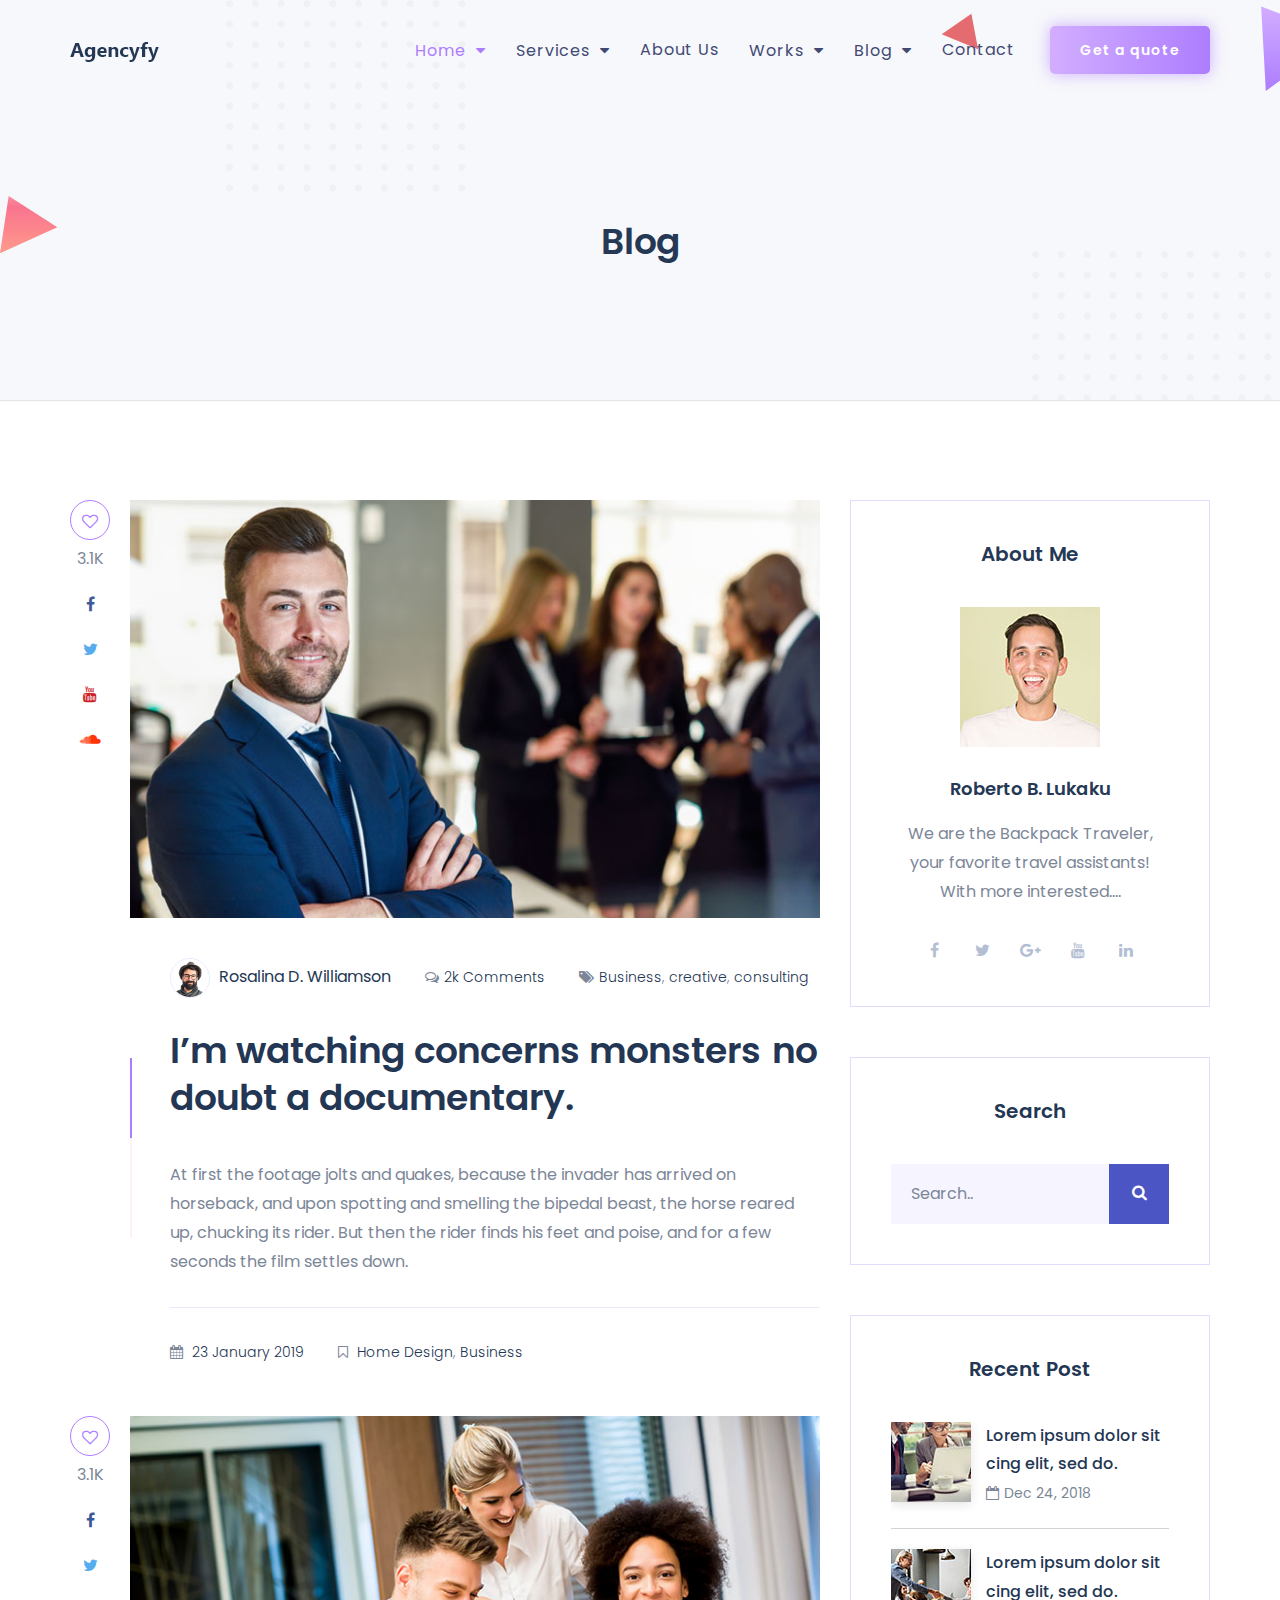
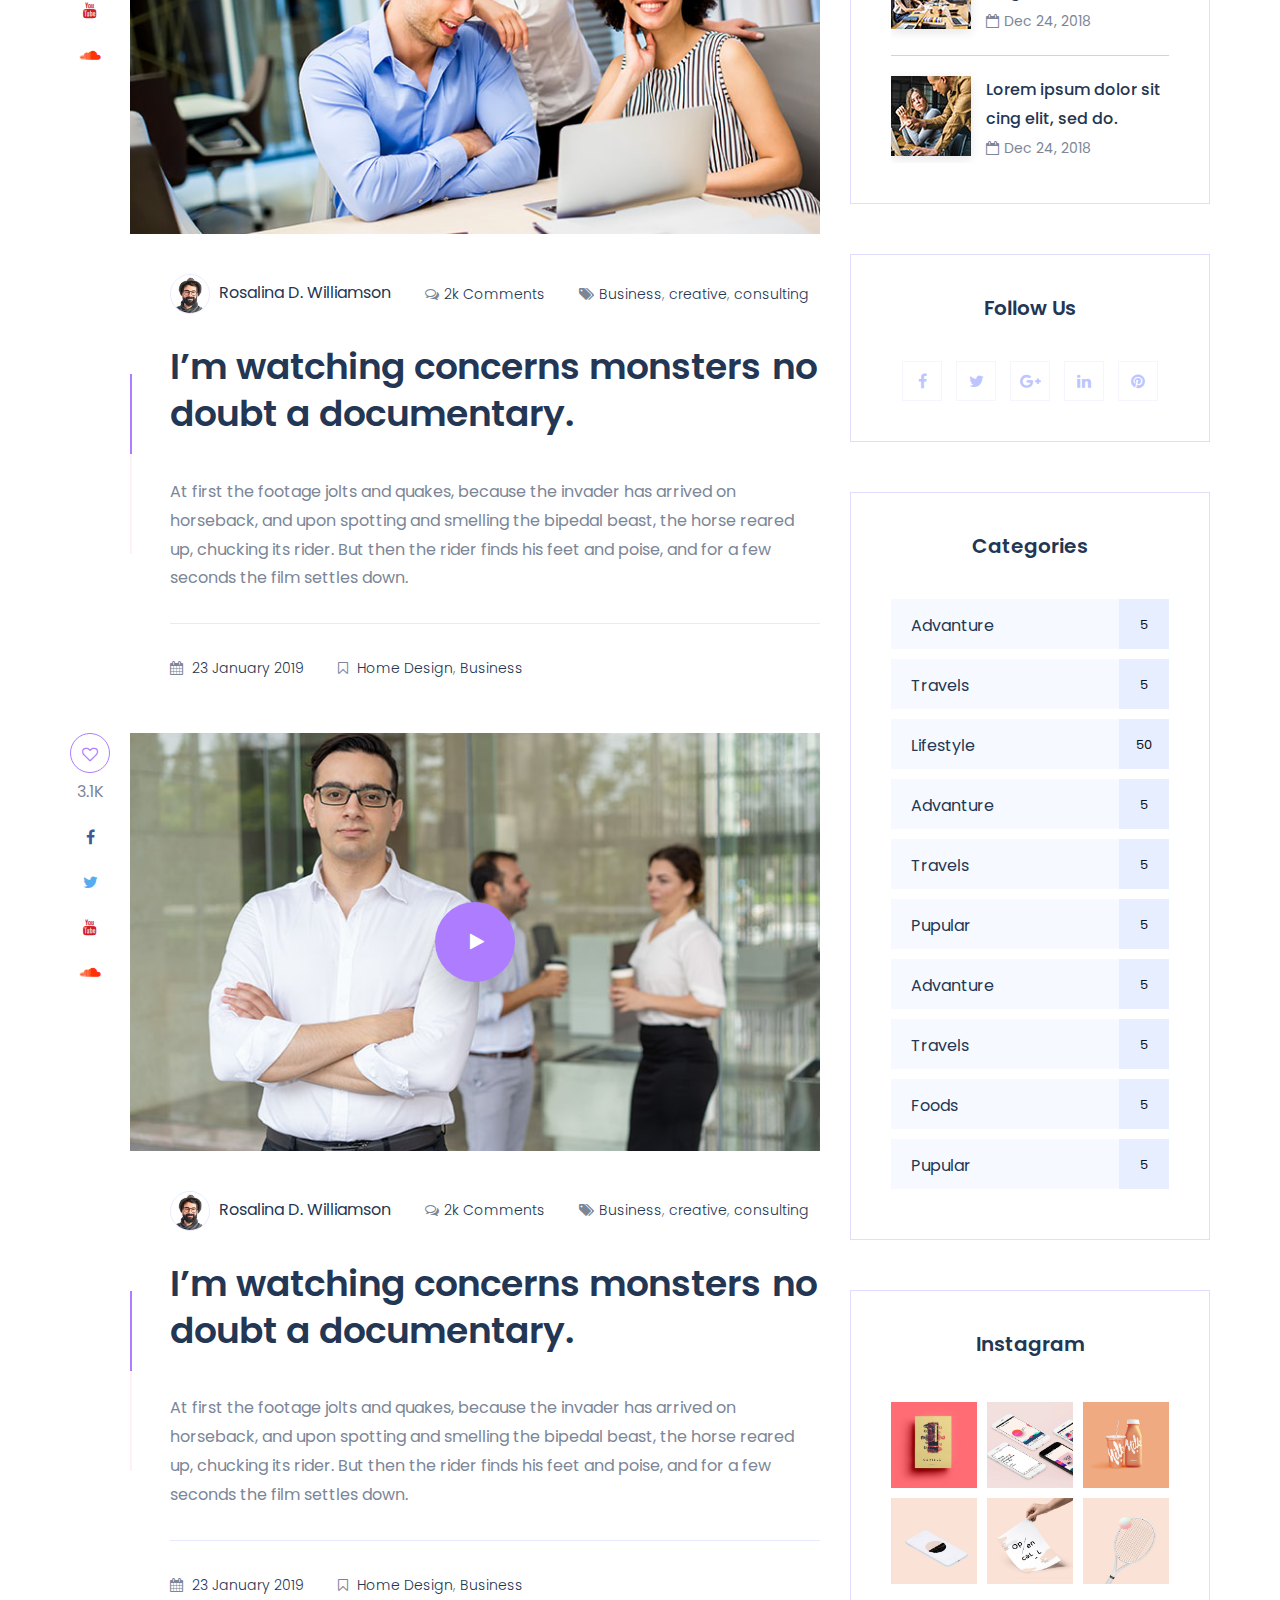
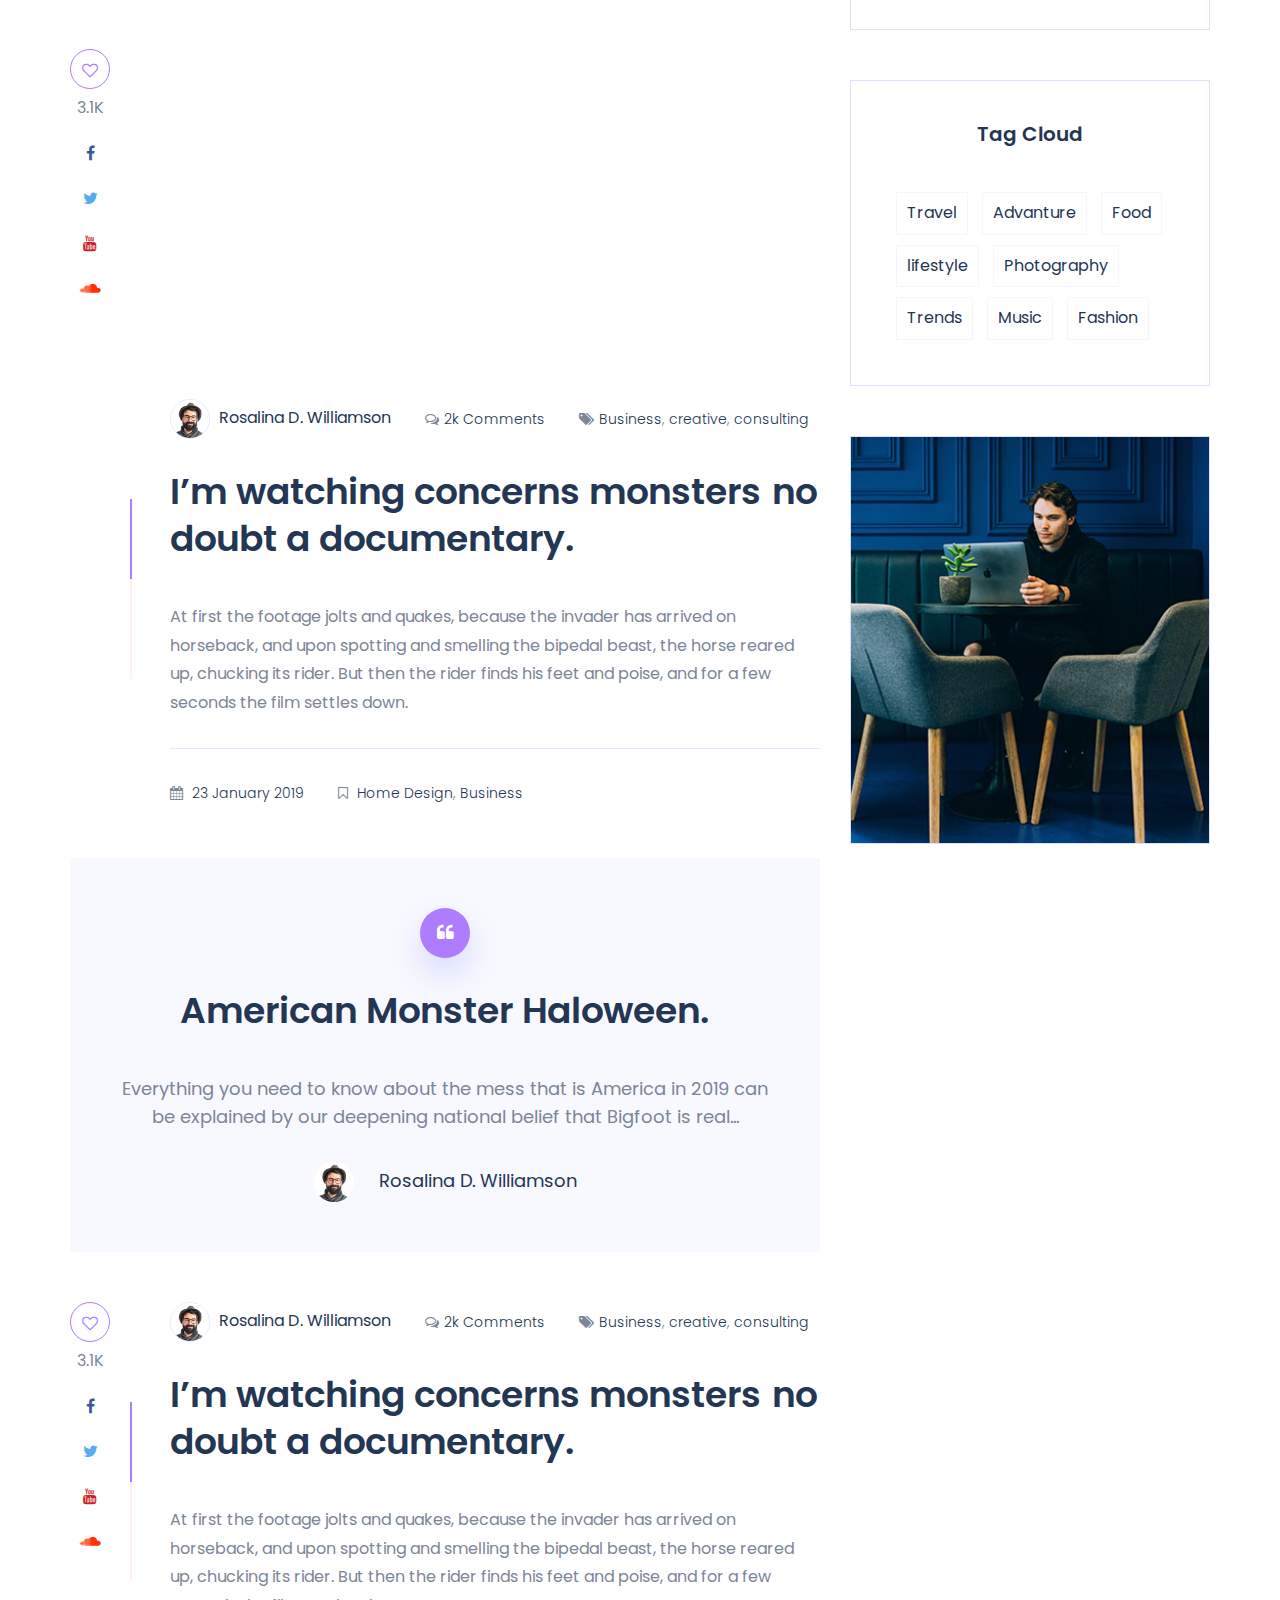
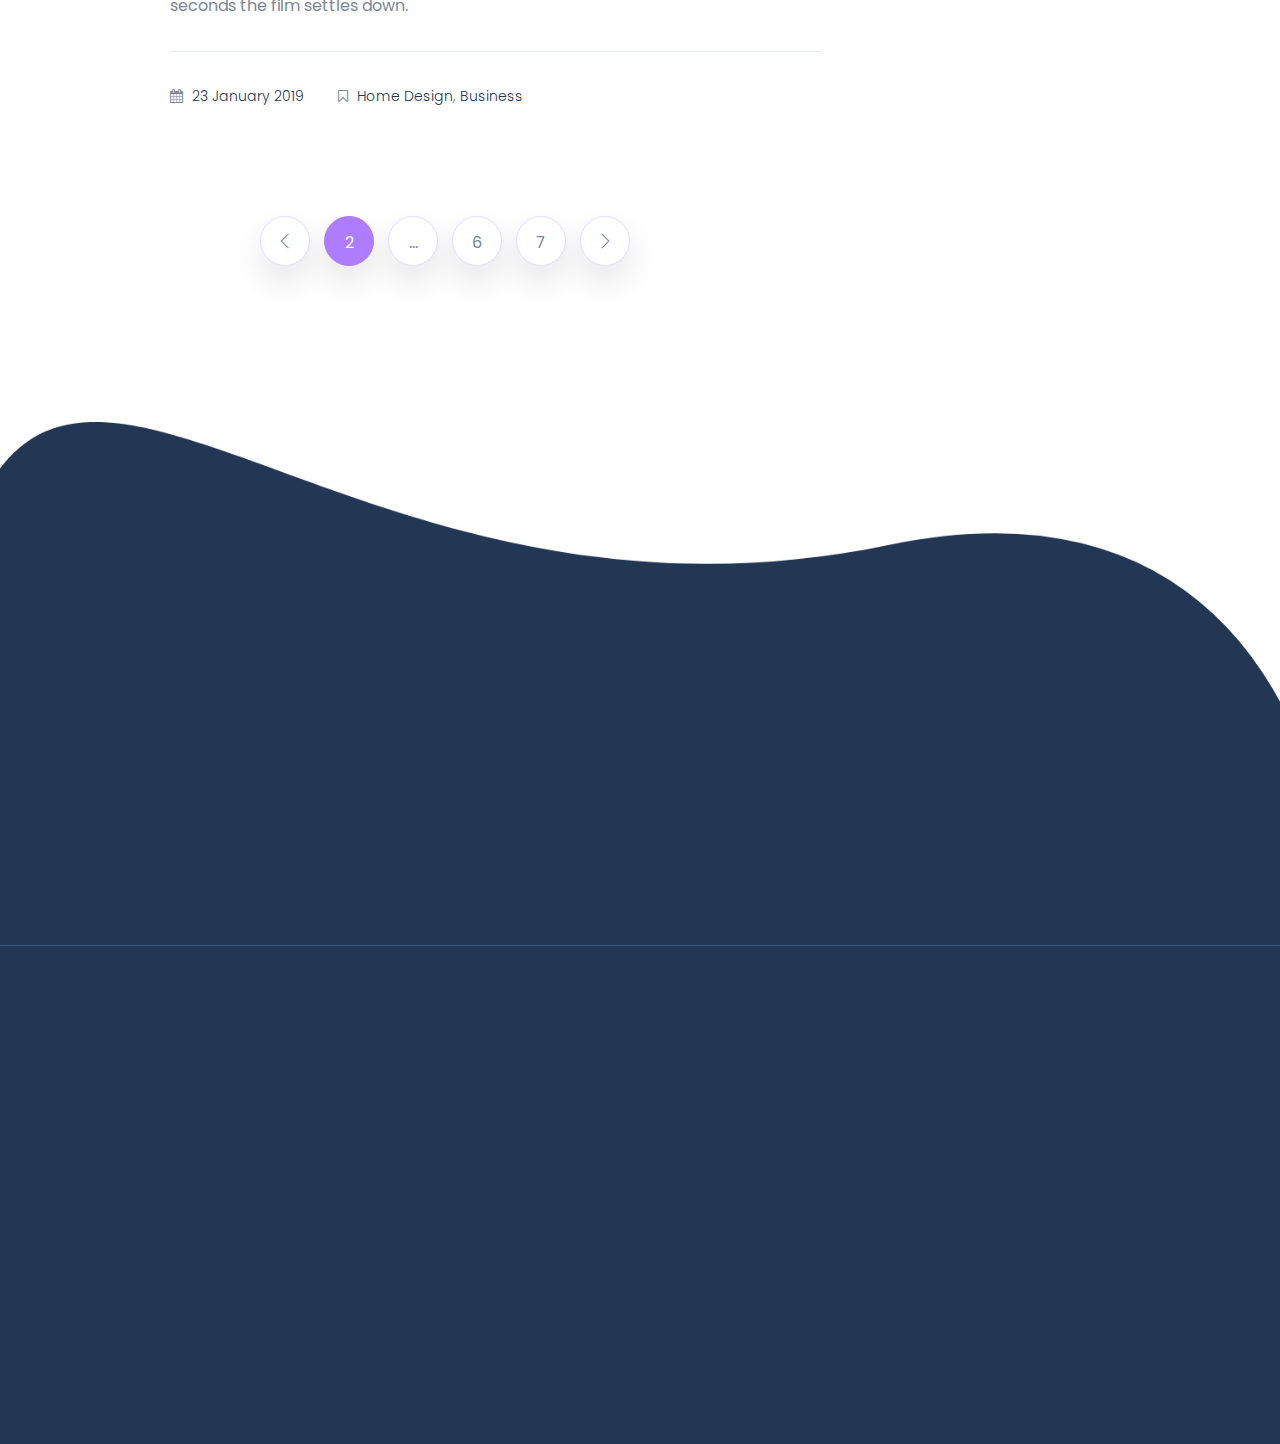
==== commit ba0620d2: "links" ====
--- a/blog.html
+++ b/blog.html
@@ -520,7 +520,7 @@
                 <div class="row">
                     <div class="col-md-12 col-lg-12 col-sm-12 col-xs-12">
                         <div class="footer-copyright text-center wow fadeIn mt50">
-                            <p>Copyright &copy; <a href="http://themeforest.net/user/QuomodoTheme"> QuomodoTheme</a> All Right Reserved.</p>
+                            <p>Copyright &copy; <a href="http://tuw3bsite.com.ve"> tuw3bsite.com.ve</a> All Right Reserved.</p>
                         </div>
                     </div>
                 </div>
--- a/assets/css/plugins.css
+++ b/assets/css/plugins.css
@@ -1,9 +1,9 @@
 /*--------------------------------------------------------------------------------------
-Name: QuomodoTheme FRAMEWORK.
+Name: tuw3bsite.com.ve FRAMEWORK.
 Theme URI: http://quomodosoft.com
 Author URI: http://quomodosoft.com
 Description: 100% Responsive, Highly Customizable, SEO Friendly CSS Framework Useing Twitter Bootstrap Latest.
-Author: QuomodoTheme
+Author: tuw3bsite.com.ve
 Version: 1.0
 ----------------------------------------------------------------------------------------
                                 PLUGINS CSS FILES INDEX
--- a/assets/css/icons.css
+++ b/assets/css/icons.css
@@ -1,9 +1,9 @@
 /*--------------------------------------------------------------------------------------
-Name: QuomodoTheme FRAMEWORK.
+Name: tuw3bsite.com.ve FRAMEWORK.
 Theme URI: http://quomodosoft.com
 Author URI: http://quomodosoft.com
 Description: 100% Responsive, Highly Customizable, SEO Friendly CSS Framework Useing Twitter Bootstrap Latest.
-Author: QuomodoTheme
+Author: tuw3bsite.com.ve
 Version: 1.0
 ----------------------------------------------------------------------------------------
                                 ICONS CSS FILES INDEX
